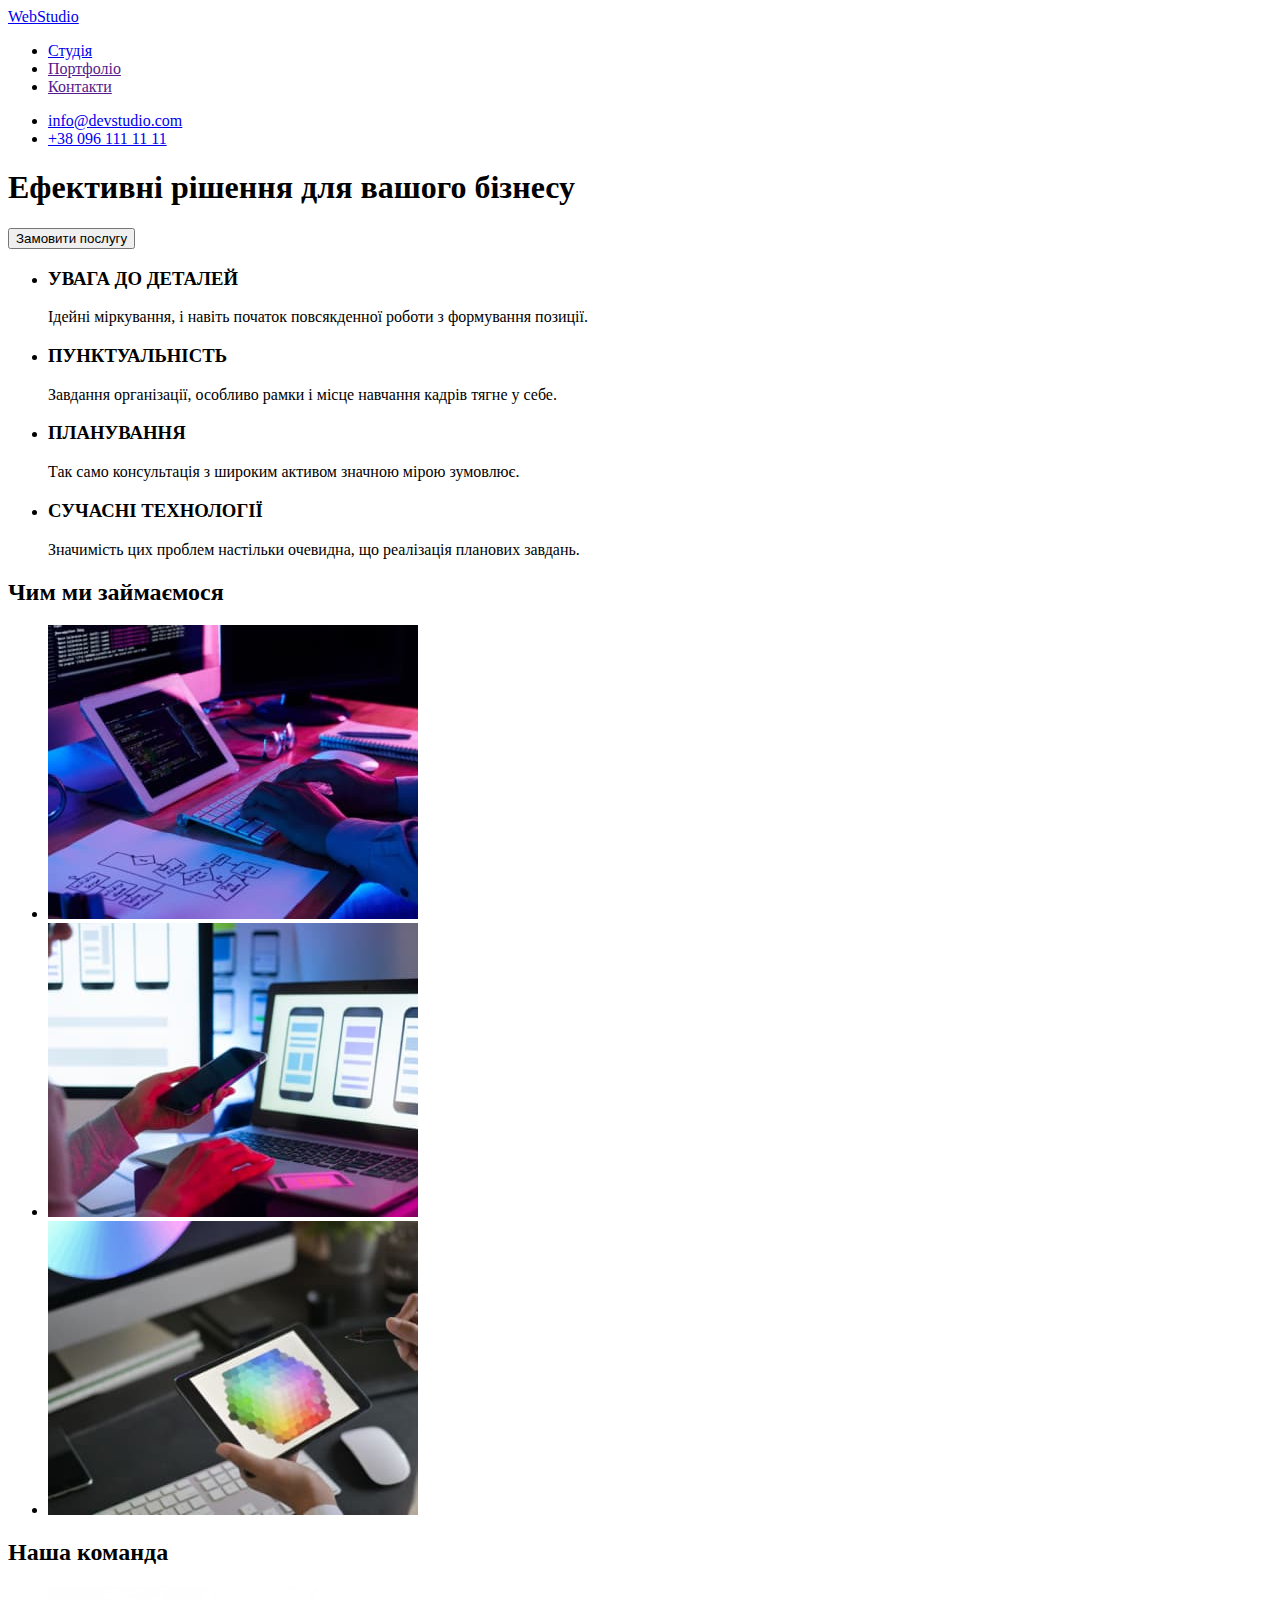
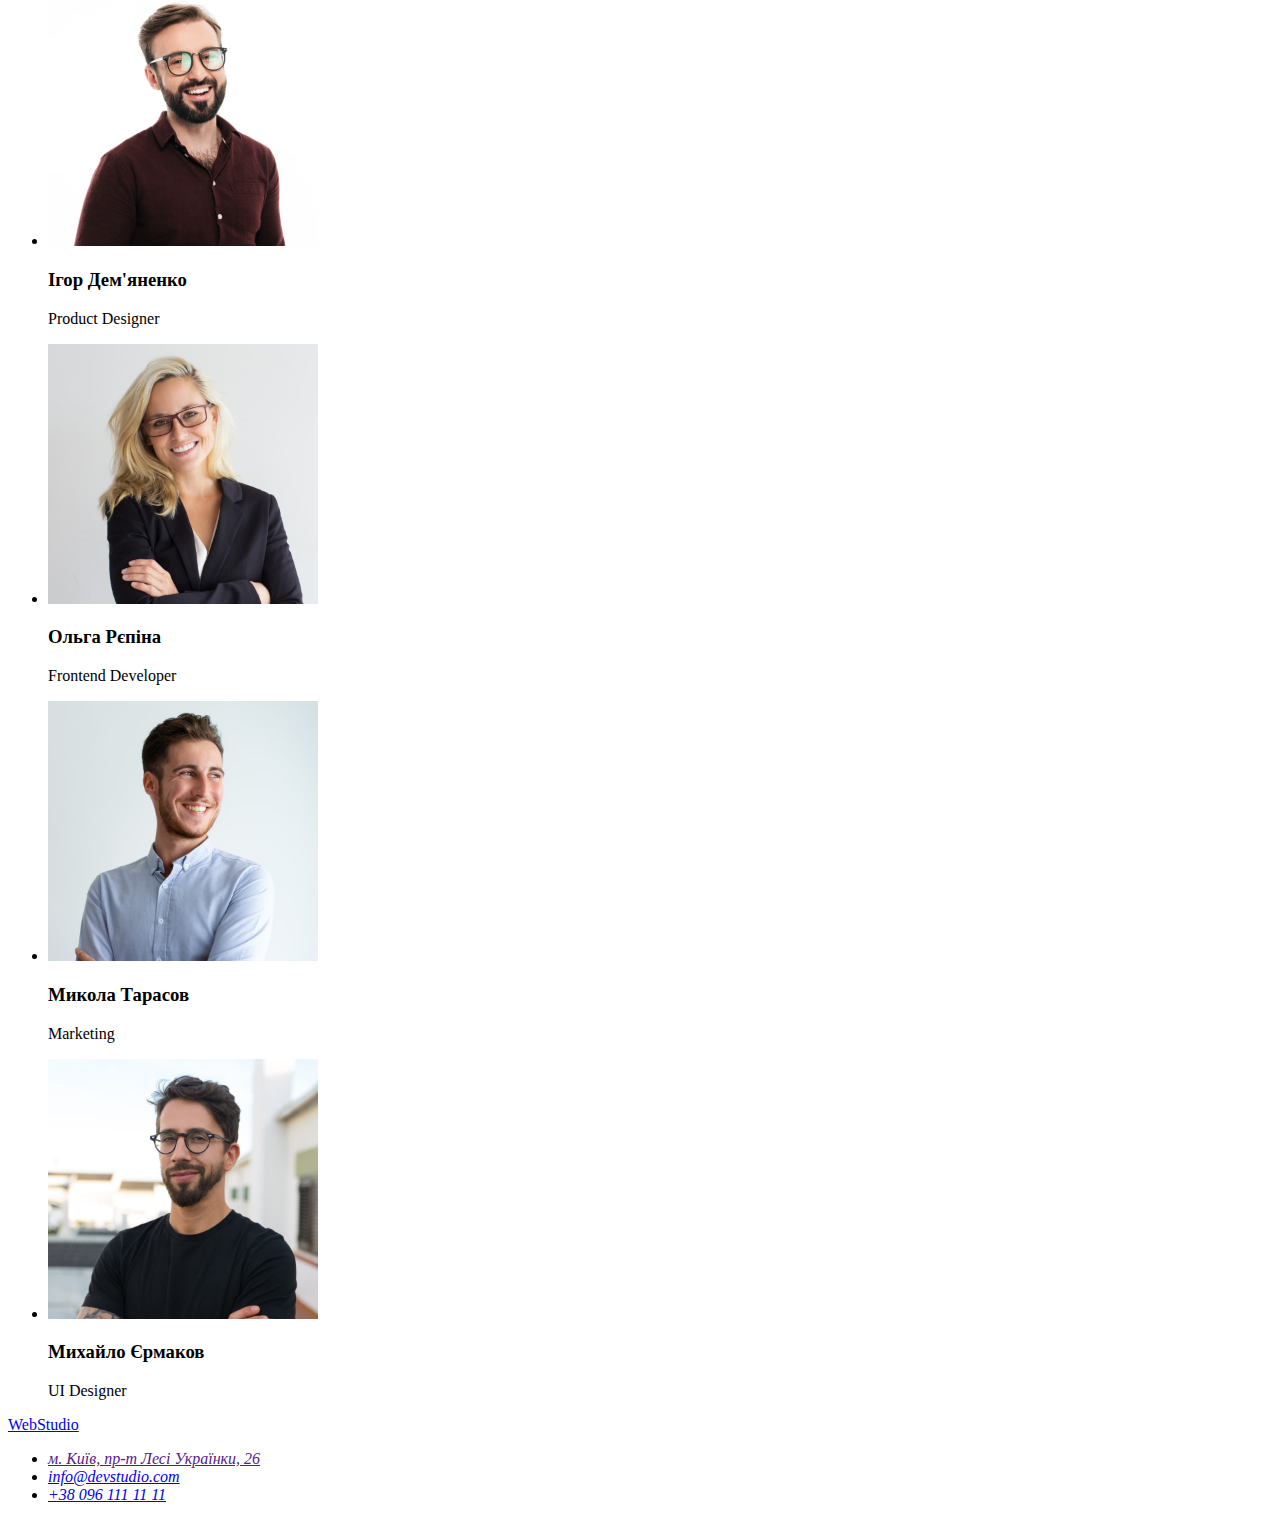
==== index.html @ 413a5d70 "Initial commit" ====
<!DOCTYPE html>
<html lang="uk">
<head>
    <meta charset="UTF-8">
    <meta http-equiv="X-UA-Compatible" content="IE=edge">
    <meta name="viewport" content="width=device-width, initial-scale=1.0">
    <title>WebStudio</title>
    <link rel="stylesheet" href="./css/styles.scc">
</head>

<body>
    <header>
        <nav>
            <a href="./index.html" lang="en">WebStudio</a>
            <ul>
                <li> <a href="./index.html">Студія</a></li>
                <li> <a href="">Портфоліо</a></li>
                <li> <a href="">Контакти</a></li>
            </ul>
        </nav>
        <ul>
            <li><a href="mailto:info@devstudio.com">info@devstudio.com</a></li>
            <li><a href="tel:+380961111111">+38 096 111 11 11</a></li>
        </ul>
            </header>
    <main>
<section>
<h1>Ефективні рішення для вашого бізнесу</h1>
<button type="button">Замовити послугу</button>
</section>
<section>
    <h2 hidden>Наші переваги</h2>
    <ul>
        <li>
            <h3>УВАГА ДО ДЕТАЛЕЙ</h3>
            <p>Ідейні міркування, і навіть початок повсякденної роботи з формування позиції.</p>
        </li>
        <li>
            <h3>ПУНКТУАЛЬНІСТЬ</h3>
            <p>Завдання організації, особливо рамки і місце навчання кадрів тягне у себе.</p>
        </li>
        <li>
            <h3>ПЛАНУВАННЯ</h3>
            <p>Так само консультація з широким активом значною мірою зумовлює.</p>
        </li>
        <li>
            <h3>СУЧАСНІ ТЕХНОЛОГІЇ</h3>
            <p>Значимість цих проблем настільки очевидна, що реалізація планових завдань.</p>
        </li>
    </ul>
</section>
<section>
    <h2>Чим ми займаємося</h2>
    <ul>
        <li>
            <img src="./images/box1.jpg" width="370" height="294" alt="Планування">
        </li>
        <li>
            <img src="./images/box2.jpg" width="370" height="294" alt="Розробка додатків">
        </li>
        <li>
            <img src="./images/box3.jpg" width="370" height="294" alt="Дизайн">
        </li>
    </ul>
</section>
<section>
    <h2>Наша команда</h2>
    <ul>
        <li>
            <img src="./images/img1.jpg" width="270" height="260" alt="Ігор Дем'яненко">
            <h3>Ігор Дем'яненко</h3>
            <p lang="en">Product Designer</p>
        </li>
        <li>
            <img src="./images/img2.jpg" width="270" height="260" alt="Ольга Рєпіна">
            <h3>Ольга Рєпіна</h3>
            <p lang="en">Frontend Developer</p>
        </li>
        <li>
            <img src="./images/img3.jpg" width="270" height="260" alt="Микола Тарасов">
            <h3>Микола Тарасов</h3>
            <p lang="en">Marketing</p>
        </li>
        <li>
            <img src="./images/img4.jpg" width="270" height="260" alt="Михайло Єрмаков">
            <h3>Михайло Єрмаков</h3>
            <p lang="en">UI Designer</p>
        </li>
    </ul>
</section>
    </main> 
    <footer>
    
        <a href="./index.html" lang="en">WebStudio</a>
<address>
    <ul>
        <li>
            <a href="">м. Київ, пр-т Лесі Українки, 26</a>
        </li>
        <li>
            <a href="mailto:info@devstudio.com">info@devstudio.com</a>
        </li>
        <li>
           <a href="tel:+380961111111">+38 096 111 11 11</a> 
        </li>
    </ul>
</address>
    </footer>
</body>
</html>
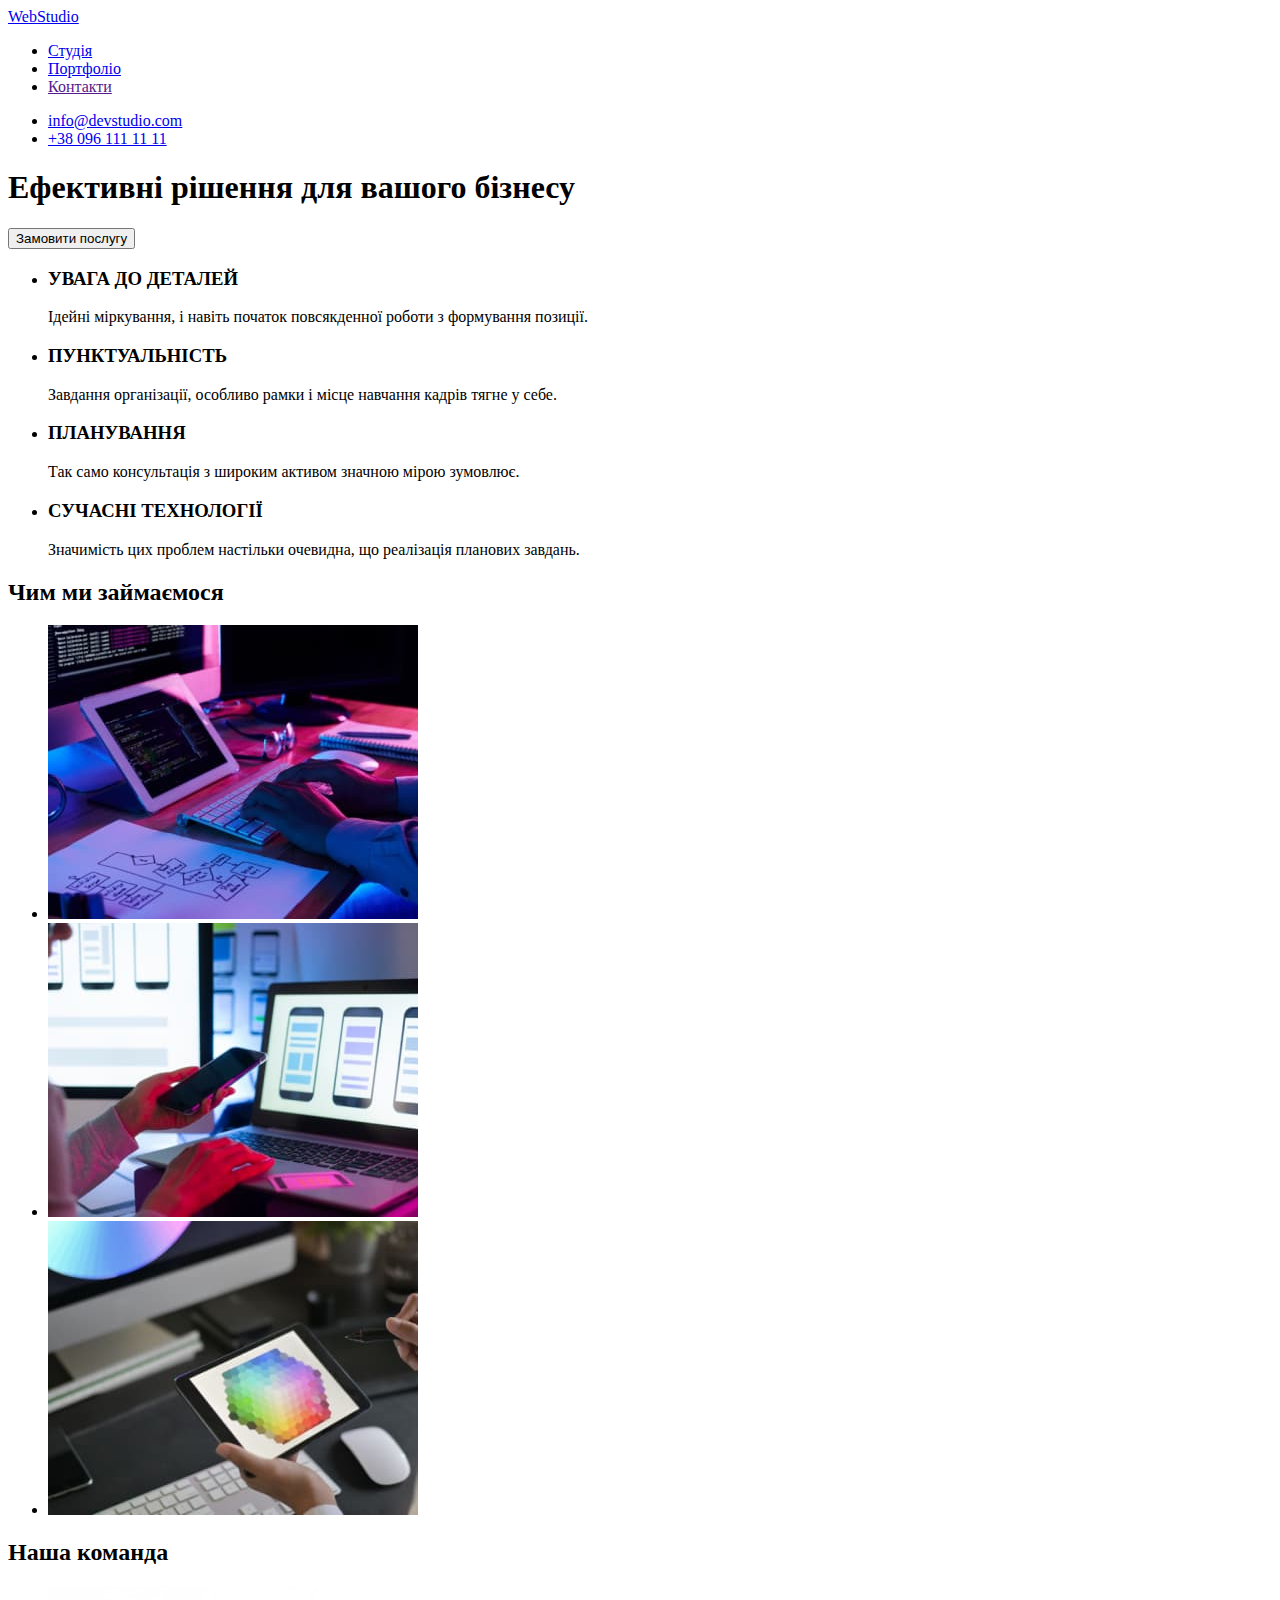
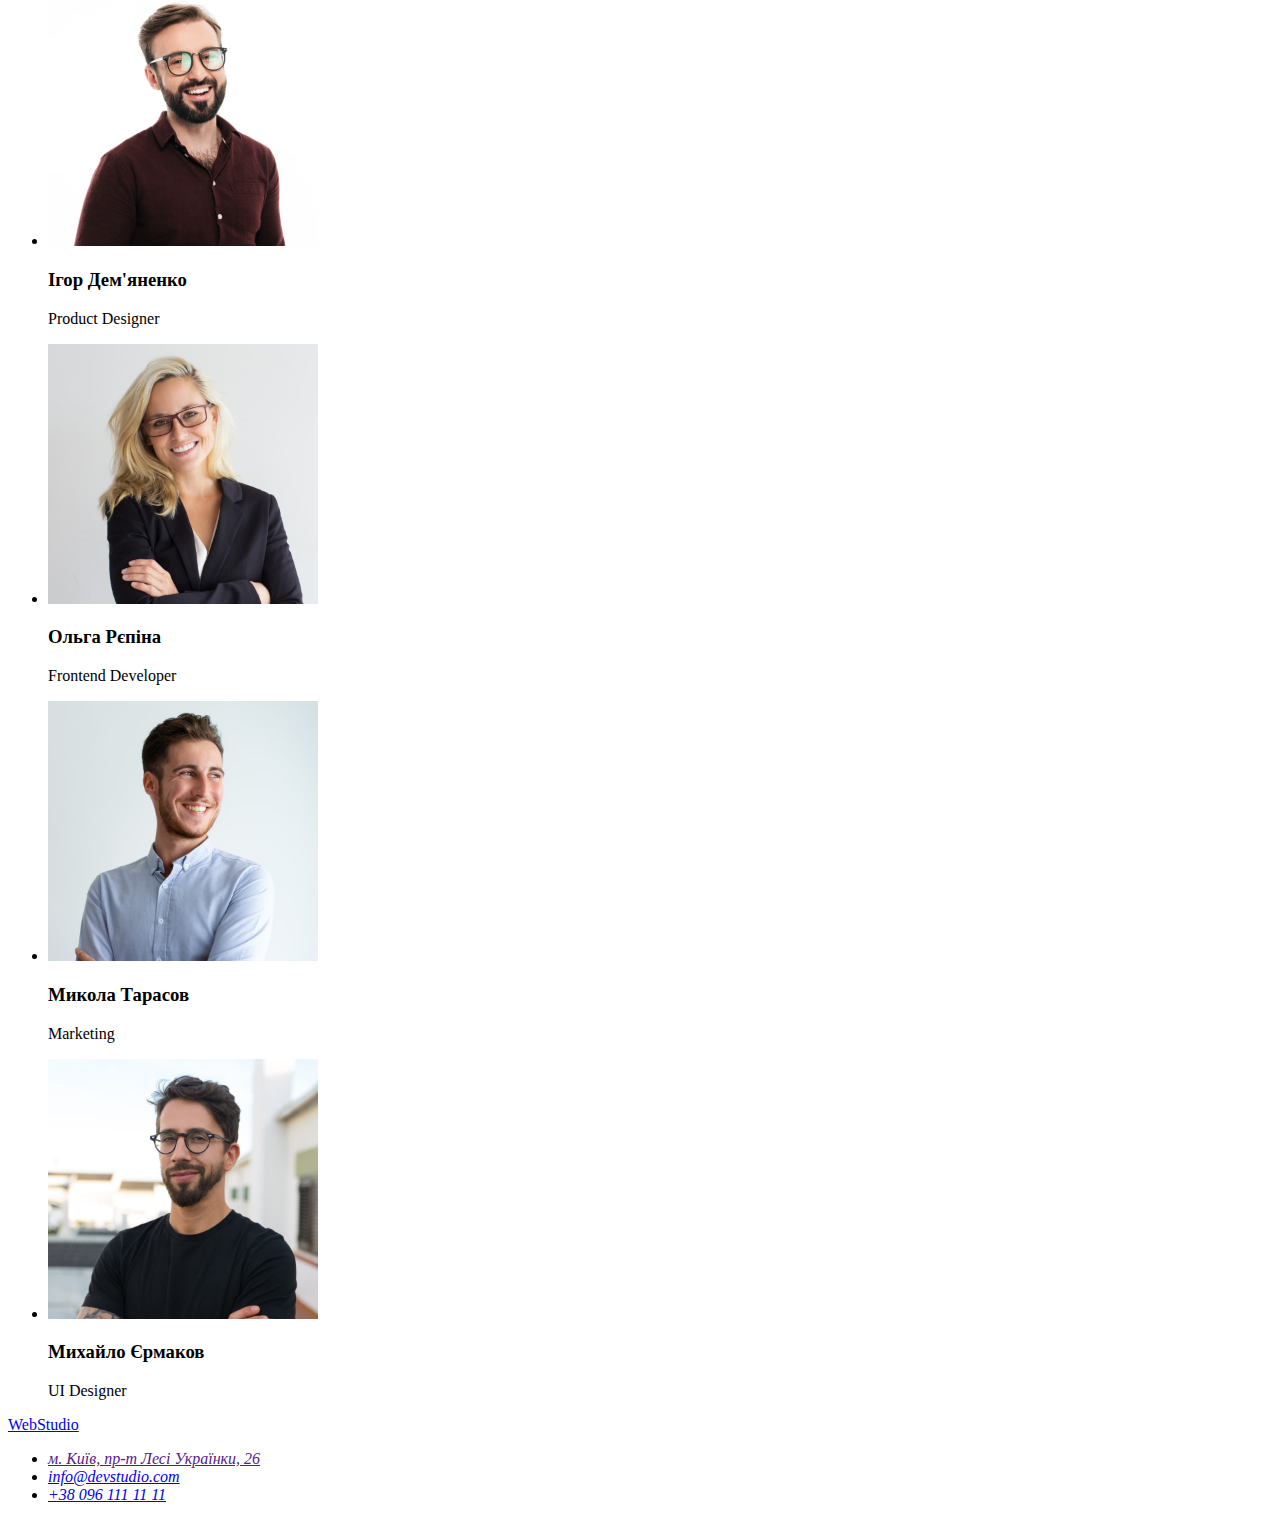
==== commit ae29f54e: "work2" ====
--- a/index.html
+++ b/index.html
@@ -14,7 +14,7 @@
             <a href="./index.html" lang="en">WebStudio</a>
             <ul>
                 <li> <a href="./index.html">Студія</a></li>
-                <li> <a href="">Портфоліо</a></li>
+                <li> <a href="./portfolio.html">Портфоліо</a></li>
                 <li> <a href="">Контакти</a></li>
             </ul>
         </nav>
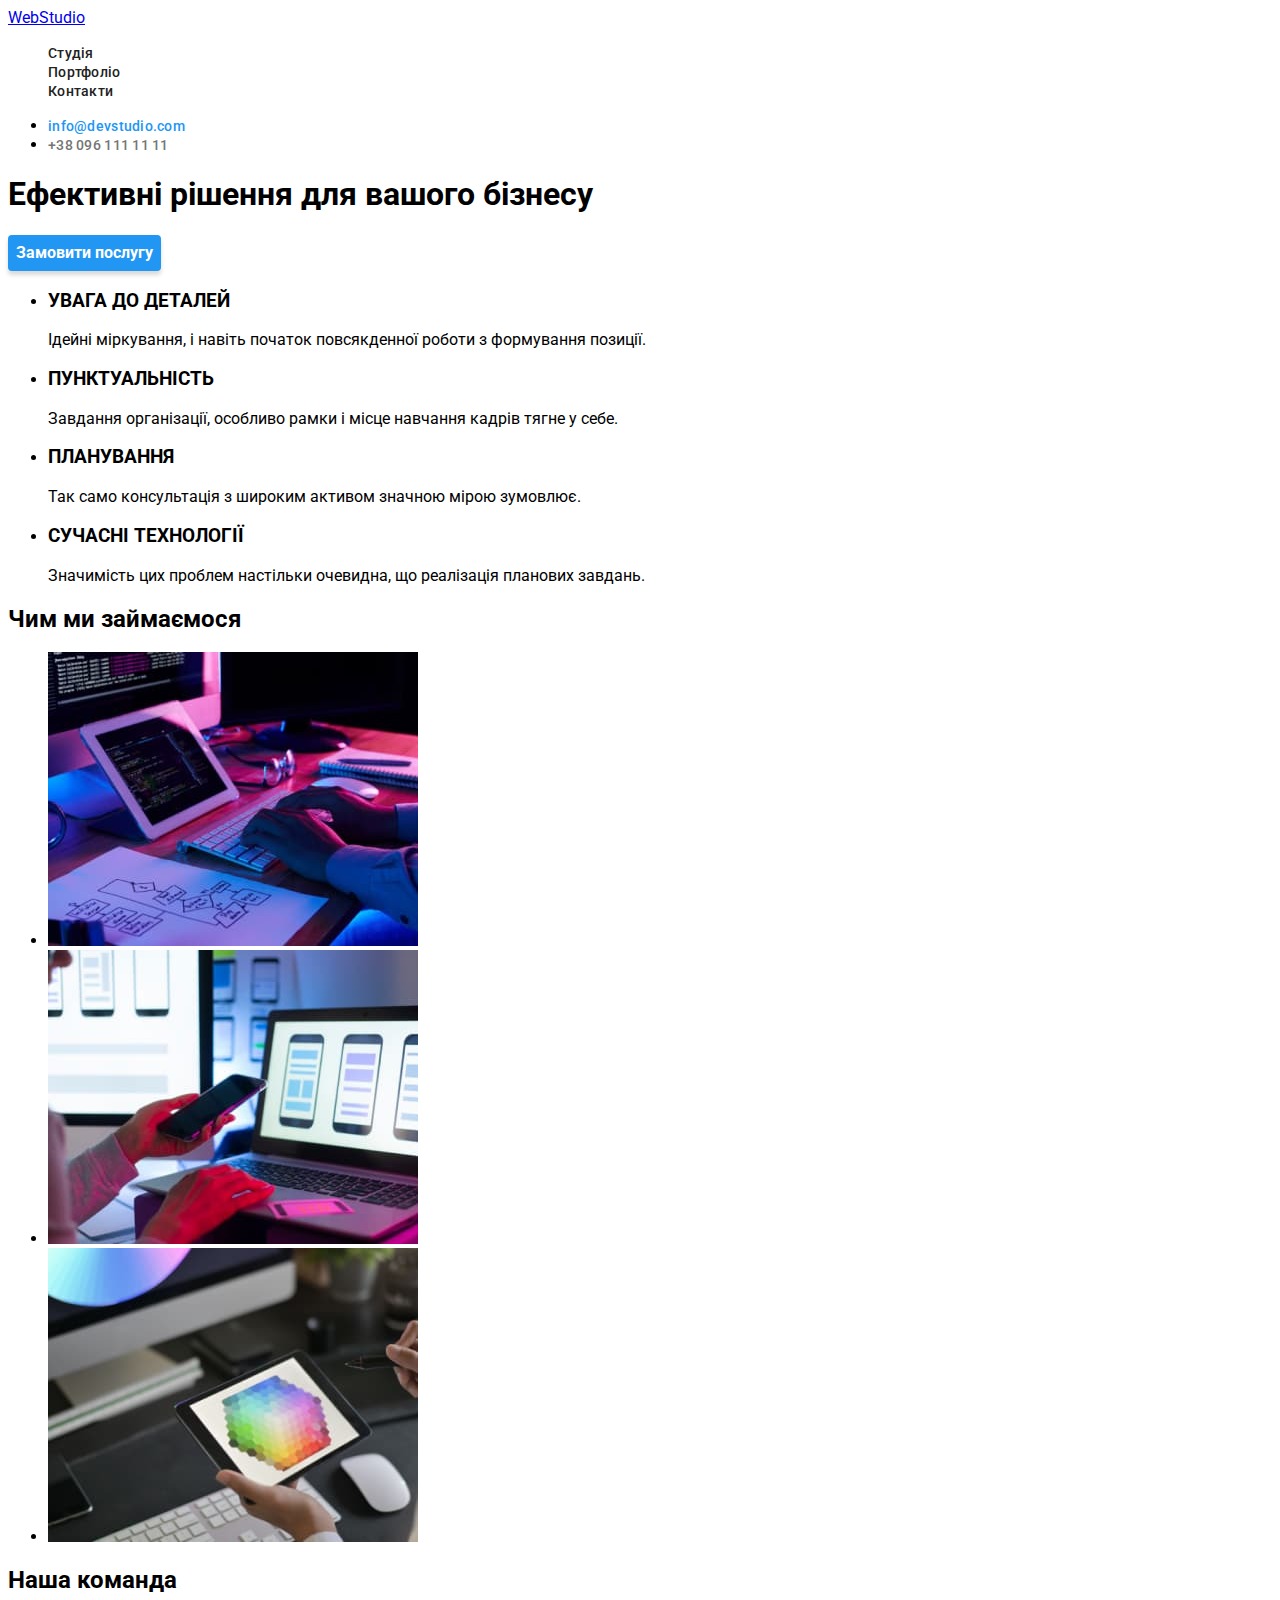
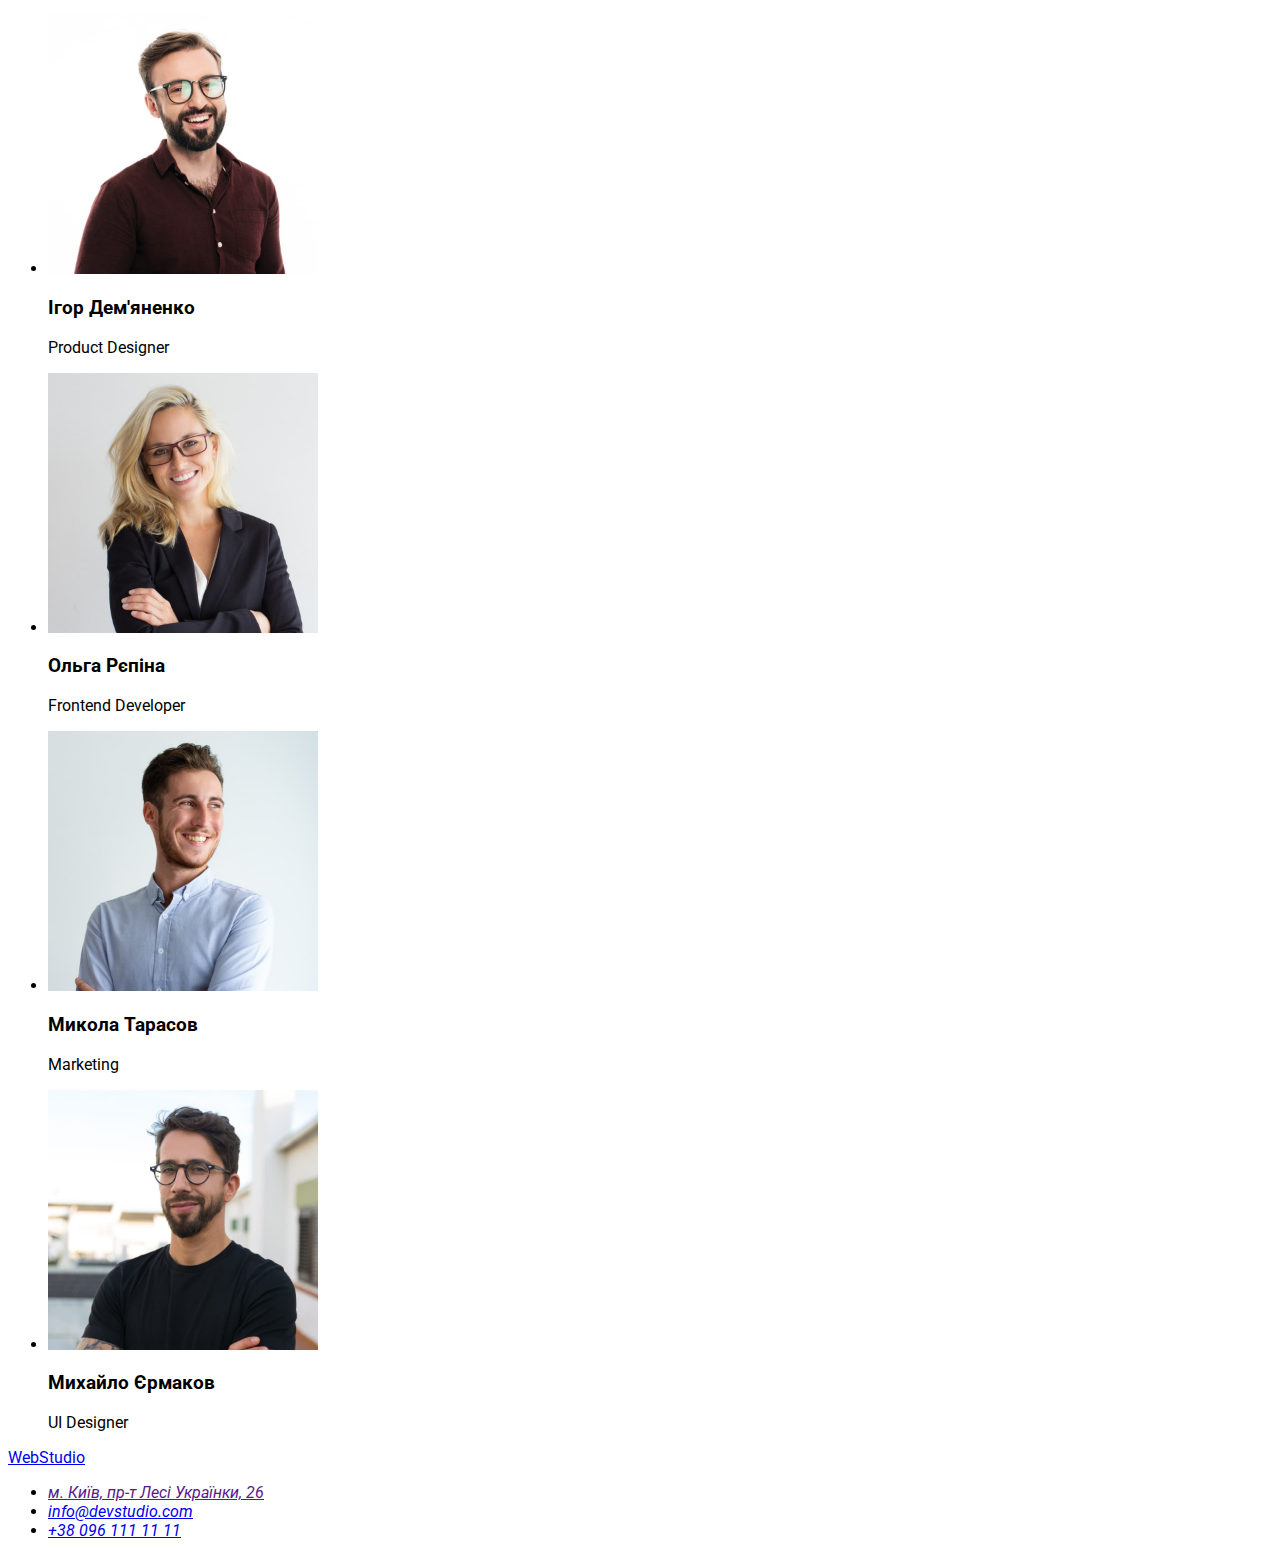
==== commit d041e5bd: "Work 2" ====
--- a/index.html
+++ b/index.html
@@ -5,28 +5,31 @@
     <meta http-equiv="X-UA-Compatible" content="IE=edge">
     <meta name="viewport" content="width=device-width, initial-scale=1.0">
     <title>WebStudio</title>
-    <link rel="stylesheet" href="./css/styles.scc">
+    <link rel="preconnect" href="https://fonts.googleapis.com">
+    <link rel="preconnect" href="https://fonts.gstatic.com" crossorigin>
+    <link href="https://fonts.googleapis.com/css2?family=Montserrat:wght@400;700&family=Raleway:wght@700&family=Roboto:wght@400;500;700&display=swap" rel="stylesheet">
+    <link rel="stylesheet" href="./css/styles.css">
 </head>
 
 <body>
     <header>
         <nav>
             <a href="./index.html" lang="en">WebStudio</a>
-            <ul>
-                <li> <a href="./index.html">Студія</a></li>
-                <li> <a href="./portfolio.html">Портфоліо</a></li>
-                <li> <a href="">Контакти</a></li>
+            <ul class="nav-list list">
+                <li class="nav-item"> <a href="./index.html" class="nav-link link">Студія</a></li>
+                <li class="nav-item"> <a href="./portfolio.html" class="nav-link link">Портфоліо</a></li>
+                <li class="nav-item"> <a href="" class="nav-link link">Контакти</a></li>
             </ul>
         </nav>
         <ul>
-            <li><a href="mailto:info@devstudio.com">info@devstudio.com</a></li>
-            <li><a href="tel:+380961111111">+38 096 111 11 11</a></li>
+            <li><a href="mailto:info@devstudio.com" class="header-mail link">info@devstudio.com</a></li>
+            <li><a href="tel:+380961111111" class="header-phone link">+38 096 111 11 11</a></li>
         </ul>
             </header>
     <main>
 <section>
 <h1>Ефективні рішення для вашого бізнесу</h1>
-<button type="button">Замовити послугу</button>
+<button type="button" class="header-button">Замовити послугу</button>
 </section>
 <section>
     <h2 hidden>Наші переваги</h2>
--- a/css/styles.css
+++ b/css/styles.css
@@ -0,0 +1,65 @@
+body {
+    font-family: "Roboto";
+}
+
+.list {
+    list-style: none;
+}
+
+.link {
+    text-decoration: none;
+}
+
+/* ------------------header--------------------- */
+
+
+
+.nav-list {
+    
+}
+.nav-item {
+
+}
+.nav-link {
+    font-weight: 500;
+    font-size: 14px;
+    line-height: calc(16 / 14);
+    letter-spacing: 0.02em;
+    color: #212121;
+}
+
+.nav-link:hover, .nav-link:focus {
+    color: #2196F3;
+    cursor: pointer;
+}
+
+.header-phone {
+    font-weight: 500;
+    font-size: 14px;
+    line-height: calc(16 / 14);
+    letter-spacing: 0.02em;
+    color: #757575;
+}
+
+.header-button {
+    font-family: 'Roboto';
+    font-weight: 700;
+    font-size: 16px;
+    line-height: calc(30 / 16);
+    color: #FFFFFF;
+    background: #2196F3;
+    box-shadow: 0px 4px 4px rgba(0, 0, 0, 0.15);
+    border-radius: 4px;
+    border-color: transparent;
+    cursor: pointer;
+}
+
+.header-mail {
+    font-family: 'Roboto';
+    font-style: normal;
+    font-weight: 500;
+    font-size: 14px;
+    line-height: 16px;
+    letter-spacing: 0.02em;
+    color: #2196F3;
+}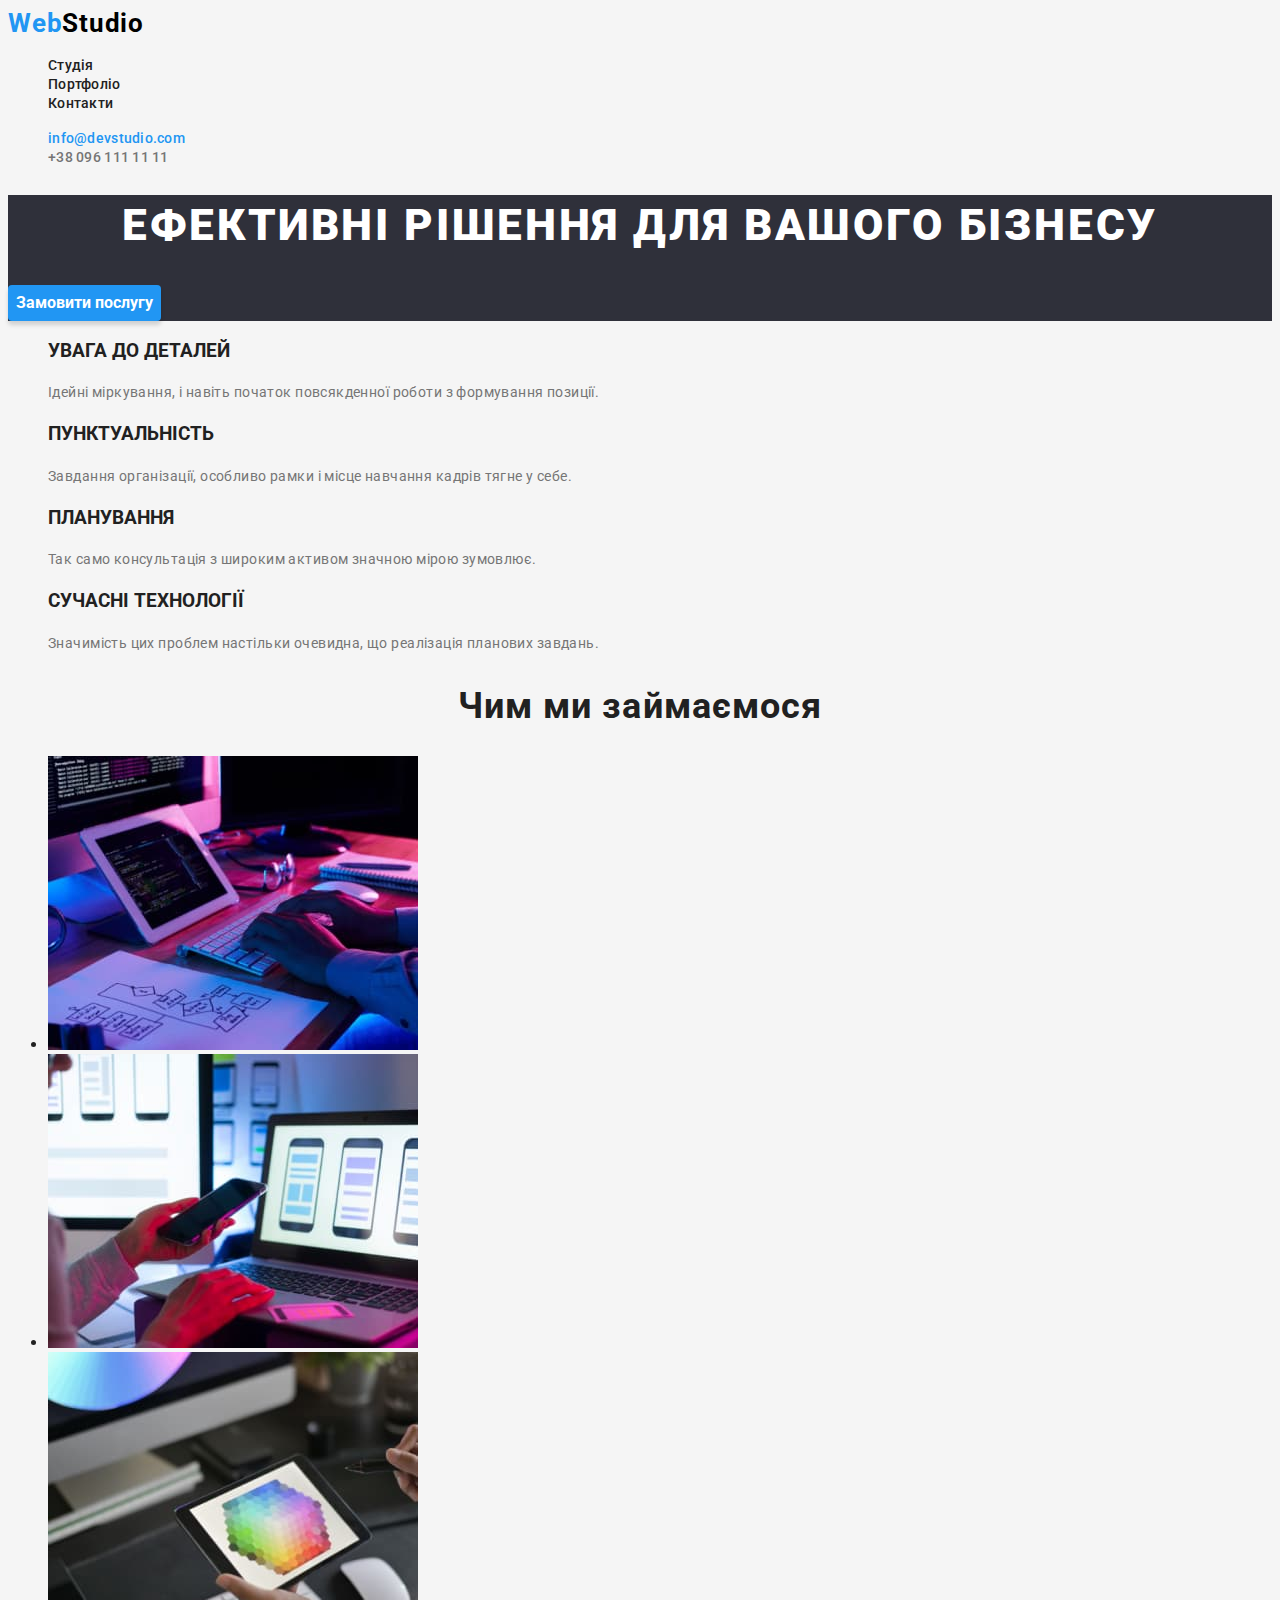
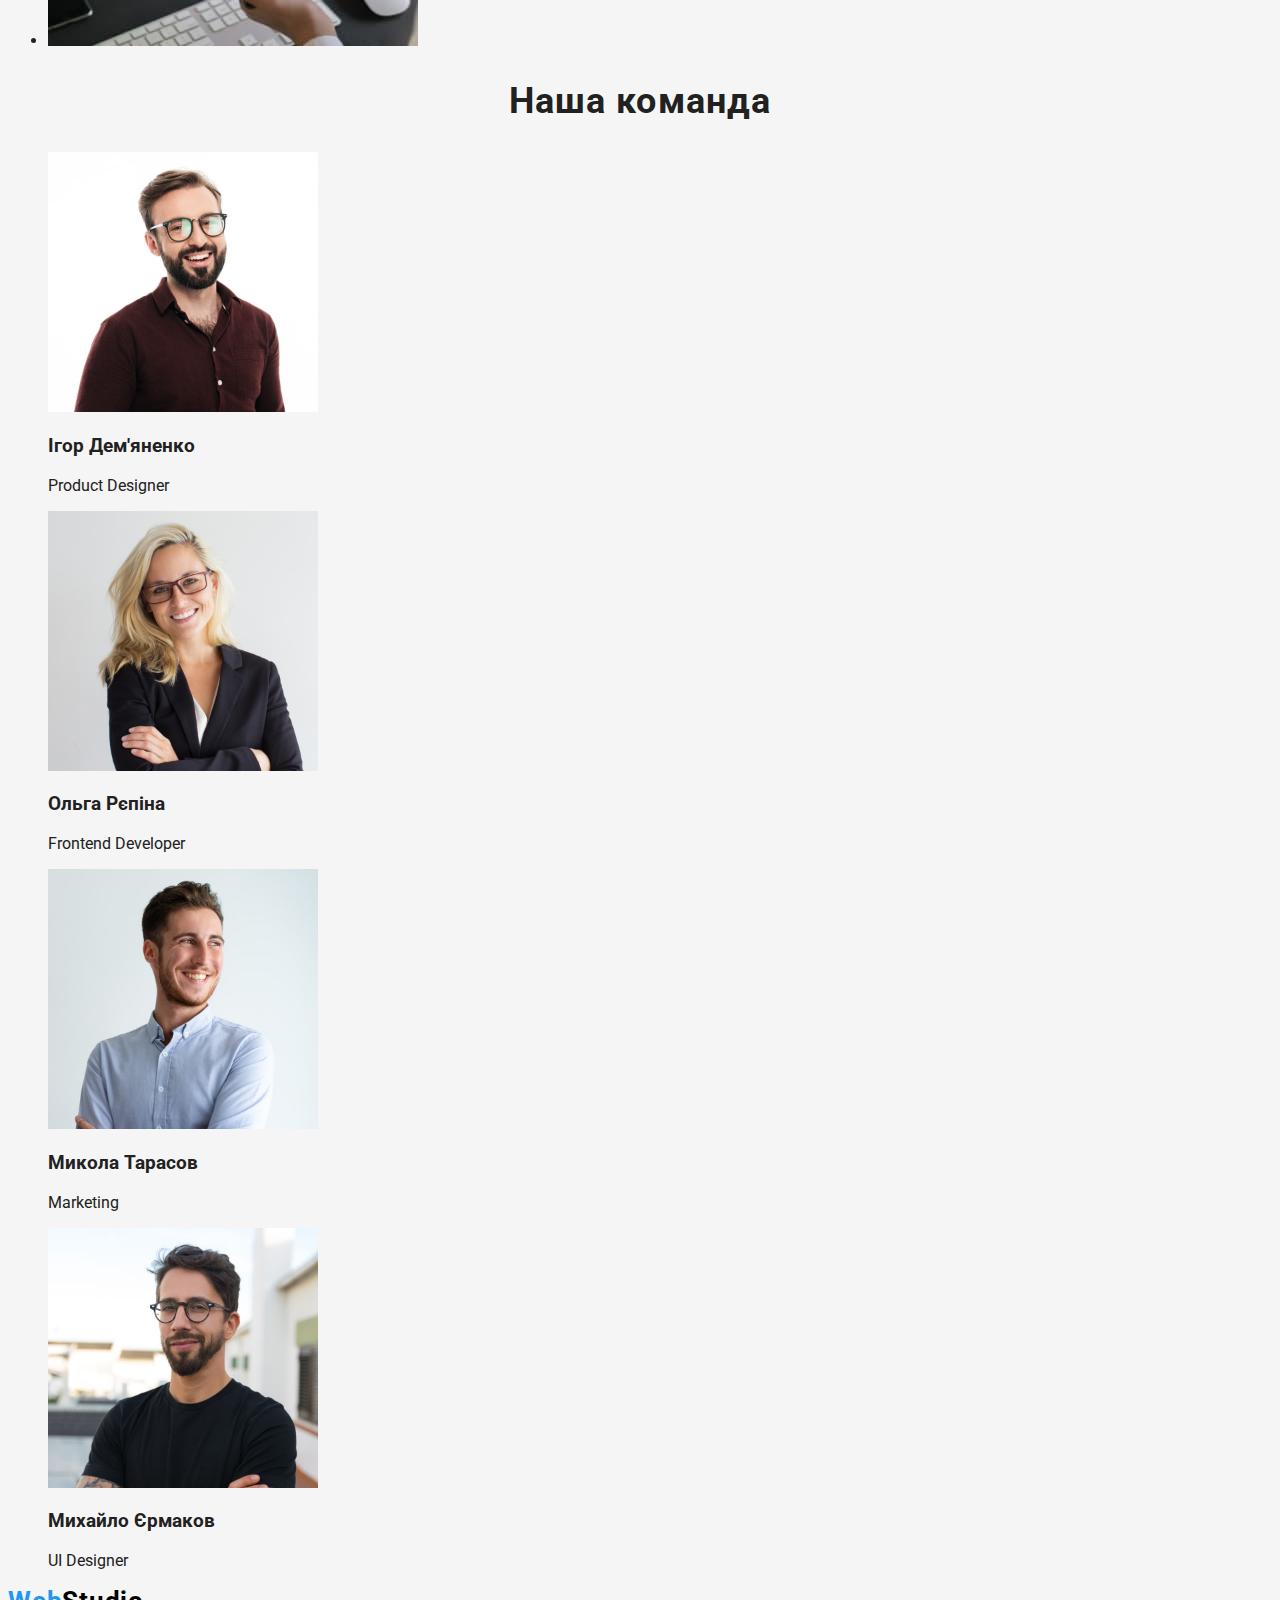
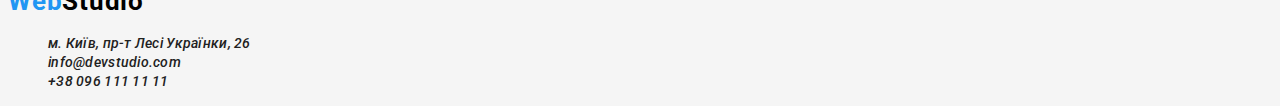
==== commit 712cac4b: "try1" ====
--- a/index.html
+++ b/index.html
@@ -7,53 +7,56 @@
     <title>WebStudio</title>
     <link rel="preconnect" href="https://fonts.googleapis.com">
     <link rel="preconnect" href="https://fonts.gstatic.com" crossorigin>
-    <link href="https://fonts.googleapis.com/css2?family=Montserrat:wght@400;700&family=Raleway:wght@700&family=Roboto:wght@400;500;700&display=swap" rel="stylesheet">
+    <link href="https://fonts.googleapis.com/css2?family=Montserrat:wght@400;700&family=Raleway:wght@700&family=Roboto:wght@400;500;700;900&display=swap" rel="stylesheet">
+    
     <link rel="stylesheet" href="./css/styles.css">
 </head>
 
 <body>
     <header>
-        <nav>
-            <a href="./index.html" lang="en">WebStudio</a>
-            <ul class="nav-list list">
-                <li class="nav-item"> <a href="./index.html" class="nav-link link">Студія</a></li>
-                <li class="nav-item"> <a href="./portfolio.html" class="nav-link link">Портфоліо</a></li>
-                <li class="nav-item"> <a href="" class="nav-link link">Контакти</a></li>
-            </ul>
-        </nav>
-        <ul>
+        <div>
+            <nav>
+                <a href="./index.html" lang="en" class="logo link"> <span class="accent">Web</span>Studio</a>
+                <ul class="nav-list list">
+                    <li class="nav-item"> <a href="./index.html" class="nav-link link">Студія</a></li>
+                    <li class="nav-item"> <a href="./portfolio.html" class="nav-link link">Портфоліо</a></li>
+                    <li class="nav-item"> <a href="" class="nav-link link">Контакти</a></li>
+                </ul>
+            </nav>
+        </div>
+        <ul class="list">
             <li><a href="mailto:info@devstudio.com" class="header-mail link">info@devstudio.com</a></li>
             <li><a href="tel:+380961111111" class="header-phone link">+38 096 111 11 11</a></li>
         </ul>
             </header>
     <main>
-<section>
-<h1>Ефективні рішення для вашого бізнесу</h1>
+<section class="hero">
+<h1 class="hero-name">Ефективні рішення для вашого бізнесу</h1>
 <button type="button" class="header-button">Замовити послугу</button>
 </section>
 <section>
     <h2 hidden>Наші переваги</h2>
-    <ul>
+    <ul class="list">
         <li>
-            <h3>УВАГА ДО ДЕТАЛЕЙ</h3>
-            <p>Ідейні міркування, і навіть початок повсякденної роботи з формування позиції.</p>
+            <h3 class="service-title">УВАГА ДО ДЕТАЛЕЙ</h3>
+            <p class="service-description">Ідейні міркування, і навіть початок повсякденної роботи з формування позиції.</p>
         </li>
         <li>
-            <h3>ПУНКТУАЛЬНІСТЬ</h3>
-            <p>Завдання організації, особливо рамки і місце навчання кадрів тягне у себе.</p>
+            <h3 class="service-title">ПУНКТУАЛЬНІСТЬ</h3>
+            <p class="service-description">Завдання організації, особливо рамки і місце навчання кадрів тягне у себе.</p>
         </li>
         <li>
-            <h3>ПЛАНУВАННЯ</h3>
-            <p>Так само консультація з широким активом значною мірою зумовлює.</p>
+            <h3 class="service-title">ПЛАНУВАННЯ</h3>
+            <p class="service-description">Так само консультація з широким активом значною мірою зумовлює.</p>
         </li>
         <li>
-            <h3>СУЧАСНІ ТЕХНОЛОГІЇ</h3>
-            <p>Значимість цих проблем настільки очевидна, що реалізація планових завдань.</p>
+            <h3 class="service-title">СУЧАСНІ ТЕХНОЛОГІЇ</h3>
+            <p class="service-description">Значимість цих проблем настільки очевидна, що реалізація планових завдань.</p>
         </li>
     </ul>
 </section>
 <section>
-    <h2>Чим ми займаємося</h2>
+    <h2 class="h2">Чим ми займаємося</h2>
     <ul>
         <li>
             <img src="./images/box1.jpg" width="370" height="294" alt="Планування">
@@ -67,8 +70,8 @@
     </ul>
 </section>
 <section>
-    <h2>Наша команда</h2>
-    <ul>
+    <h2 class="h2">Наша команда</h2>
+    <ul class="list">
         <li>
             <img src="./images/img1.jpg" width="270" height="260" alt="Ігор Дем'яненко">
             <h3>Ігор Дем'яненко</h3>
@@ -94,17 +97,17 @@
     </main> 
     <footer>
     
-        <a href="./index.html" lang="en">WebStudio</a>
+        <a href="./index.html" lang="en" class="logo link"> <span class="accent">Web</span>Studio</a>
 <address>
-    <ul>
+    <ul class="list">
         <li>
-            <a href="">м. Київ, пр-т Лесі Українки, 26</a>
+            <a href="" class="nav-link link">м. Київ, пр-т Лесі Українки, 26</a>
         </li>
         <li>
-            <a href="mailto:info@devstudio.com">info@devstudio.com</a>
+            <a href="mailto:info@devstudio.com" class="nav-link link">info@devstudio.com</a>
         </li>
         <li>
-           <a href="tel:+380961111111">+38 096 111 11 11</a> 
+           <a href="tel:+380961111111" class="nav-link link">+38 096 111 11 11</a> 
         </li>
     </ul>
 </address>
--- a/css/styles.css
+++ b/css/styles.css
@@ -1,6 +1,18 @@
+:root {
+    --accent-color: #2F303A;
+    --primary-text-color: #212121;
+    --secondary-text-color: #757575;
+    --mail-background-color: #F5F5F5;
+}
+
+
 body {
     font-family: "Roboto";
+    color:var(--primary-text-color);
+    background-color:var(--mail-background-color);
 }
+
+/*------------zero-----------------*/
 
 .list {
     list-style: none;
@@ -26,6 +38,22 @@
     line-height: calc(16 / 14);
     letter-spacing: 0.02em;
     color: #212121;
+}
+
+.logo {
+    font-weight: 700;
+    font-size: 26px;
+    line-height: 31px;
+    letter-spacing: 0.03em;
+    color: #000000;
+}
+
+.accent {
+    font-weight: 700;
+    font-size: 26px;
+    line-height: 31px;
+    letter-spacing: 0.03em;
+    color: #2196F3;
 }
 
 .nav-link:hover, .nav-link:focus {
@@ -62,4 +90,43 @@
     line-height: 16px;
     letter-spacing: 0.02em;
     color: #2196F3;
+}
+
+.hero {
+    background-color: var(--accent-color);
+}
+
+.hero-name {
+    font-weight: 900;
+    font-size: 44px;
+    line-height: 60px;
+    text-align: center;
+    letter-spacing: 0.06em;
+    text-transform: uppercase;
+    color: #FFFFFF;
+}
+
+.servise-title {
+    font-weight: 700;
+    font-size: 14px;
+    line-height: 16px;
+    letter-spacing: 0.03em;
+    text-transform: uppercase;
+    color:var(--primary-text-color);
+}
+
+.service-description {
+    font-weight: 400;
+    font-size: 14px;
+    line-height: 24px;
+    letter-spacing: 0.03em;
+    color:var(--secondary-text-color);
+}
+
+.h2 {
+    font-weight: 700;
+    font-size: 36px;
+    line-height: 42px;
+    text-align: center;
+    letter-spacing: 0.03em;
 }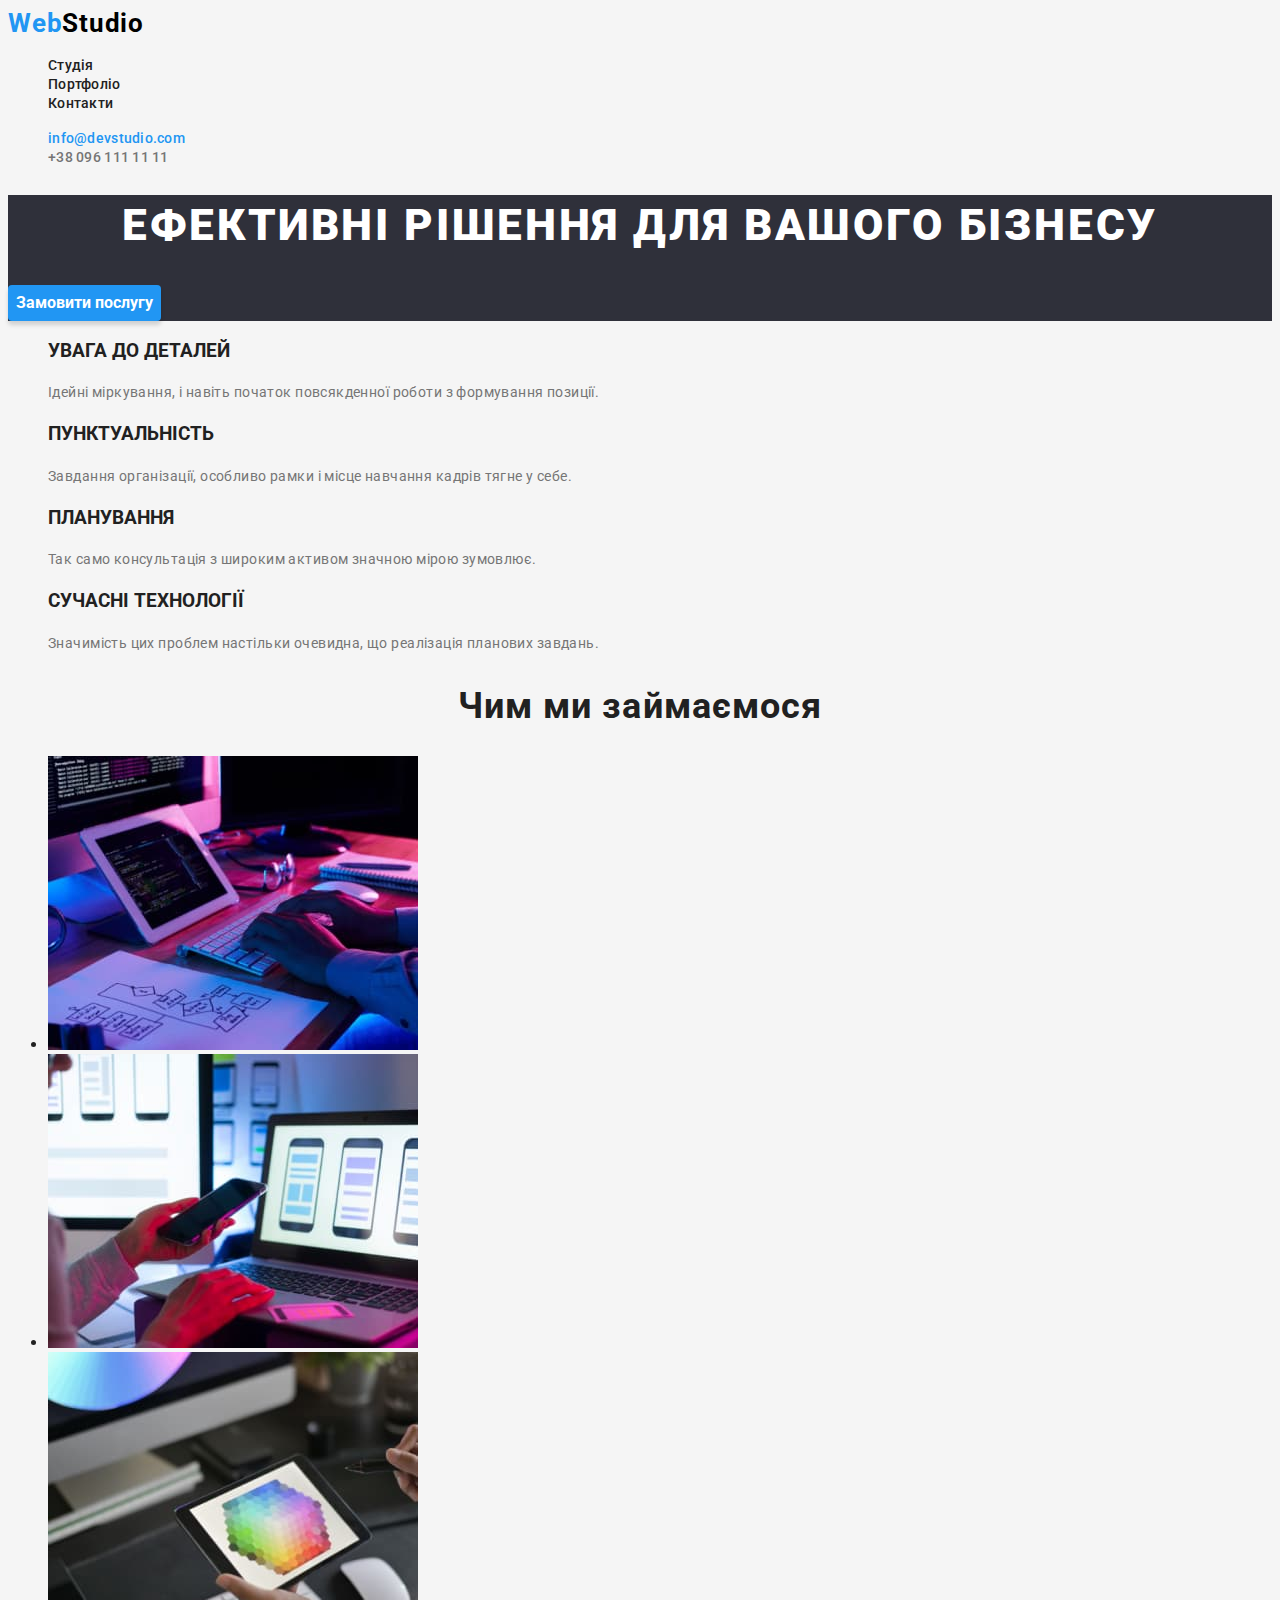
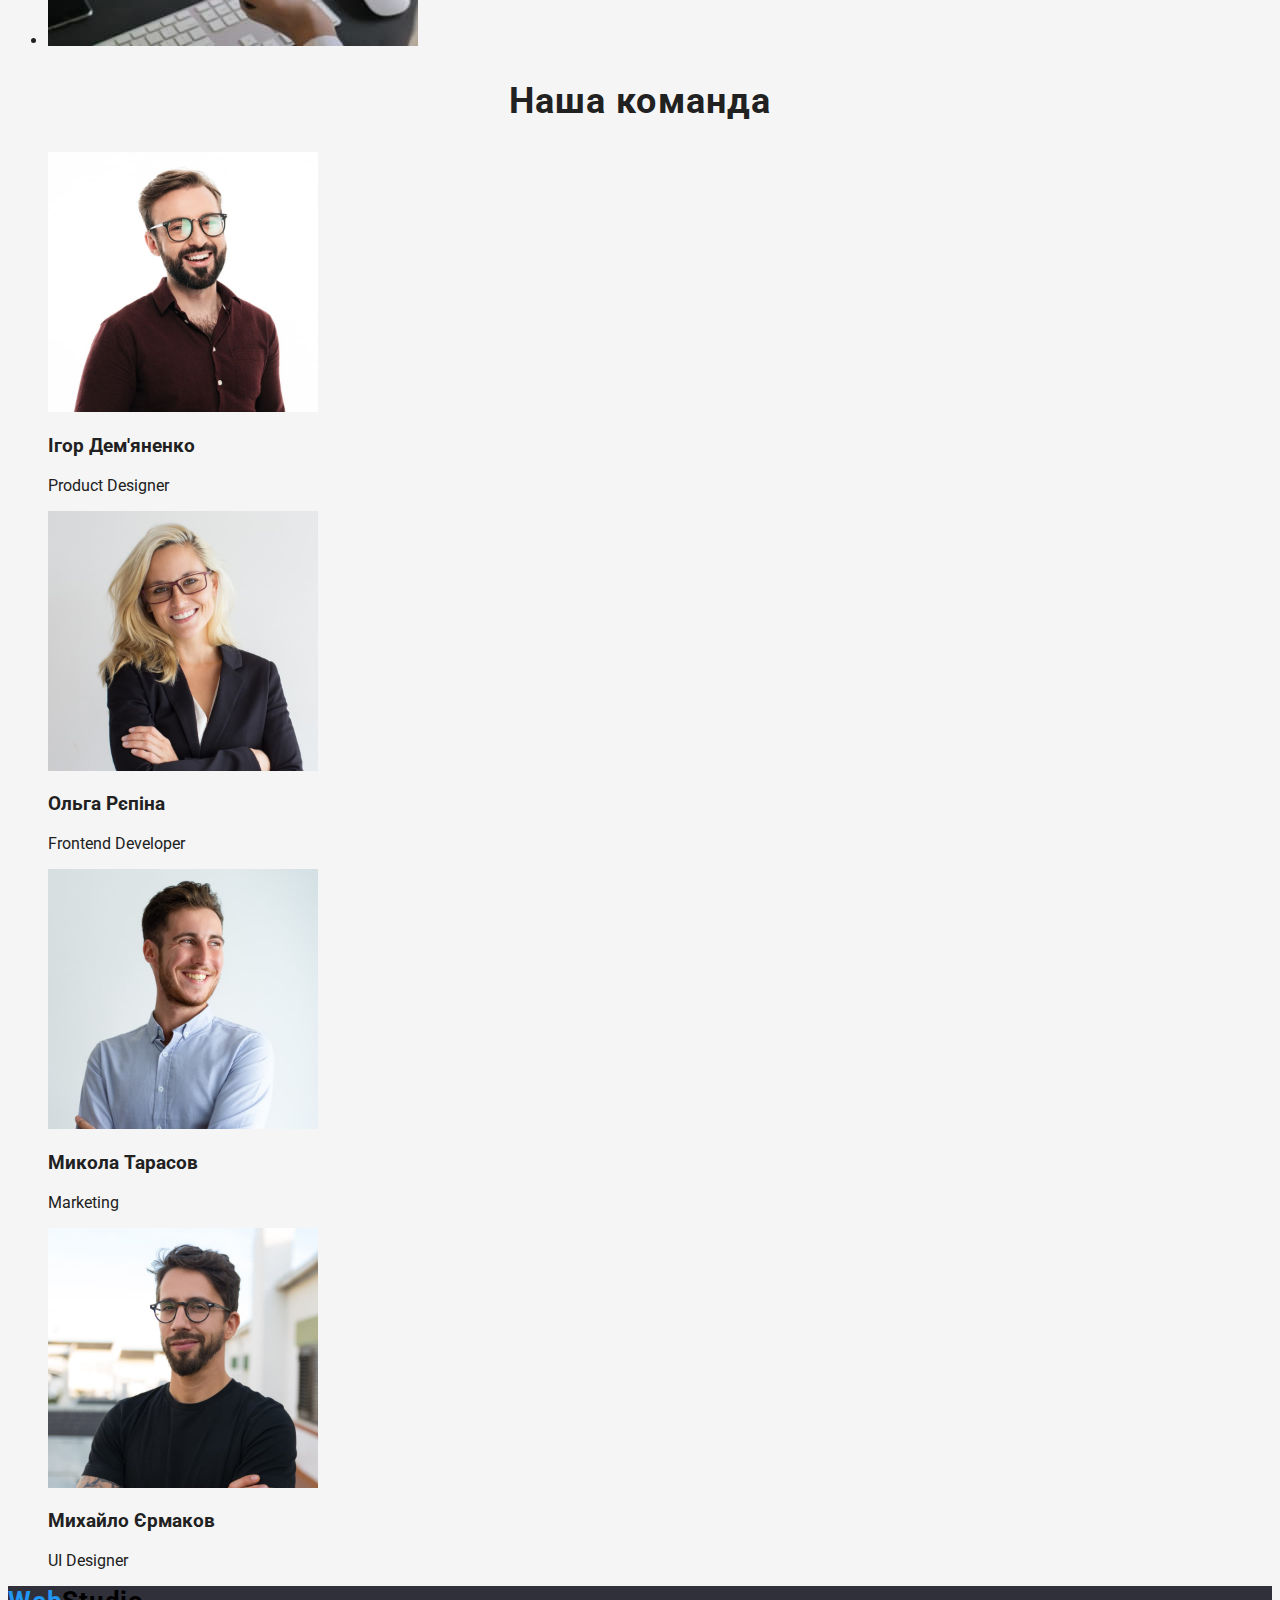
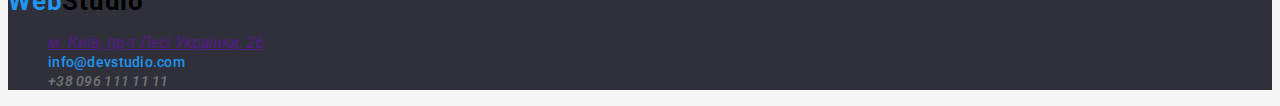
==== commit c83da597: "try2" ====
--- a/index.html
+++ b/index.html
@@ -95,19 +95,19 @@
     </ul>
 </section>
     </main> 
-    <footer>
+    <footer class="footer">
     
         <a href="./index.html" lang="en" class="logo link"> <span class="accent">Web</span>Studio</a>
 <address>
     <ul class="list">
-        <li>
-            <a href="" class="nav-link link">м. Київ, пр-т Лесі Українки, 26</a>
+        <li class="nav-item">
+            <a href="" class="nav-list">м. Київ, пр-т Лесі Українки, 26</a>
         </li>
-        <li>
-            <a href="mailto:info@devstudio.com" class="nav-link link">info@devstudio.com</a>
+        <li class="nav-item">
+            <a href="mailto:info@devstudio.com" class="header-mail link">info@devstudio.com</a>
         </li>
-        <li>
-           <a href="tel:+380961111111" class="nav-link link">+38 096 111 11 11</a> 
+        <li class="nav-item">
+           <a href="tel:+380961111111" class="header-phone link">+38 096 111 11 11</a> 
         </li>
     </ul>
 </address>
--- a/css/styles.css
+++ b/css/styles.css
@@ -129,4 +129,10 @@
     line-height: 42px;
     text-align: center;
     letter-spacing: 0.03em;
+}
+
+/*------------------footer-------------*/
+
+.footer {
+    background-color: var(--accent-color);
 }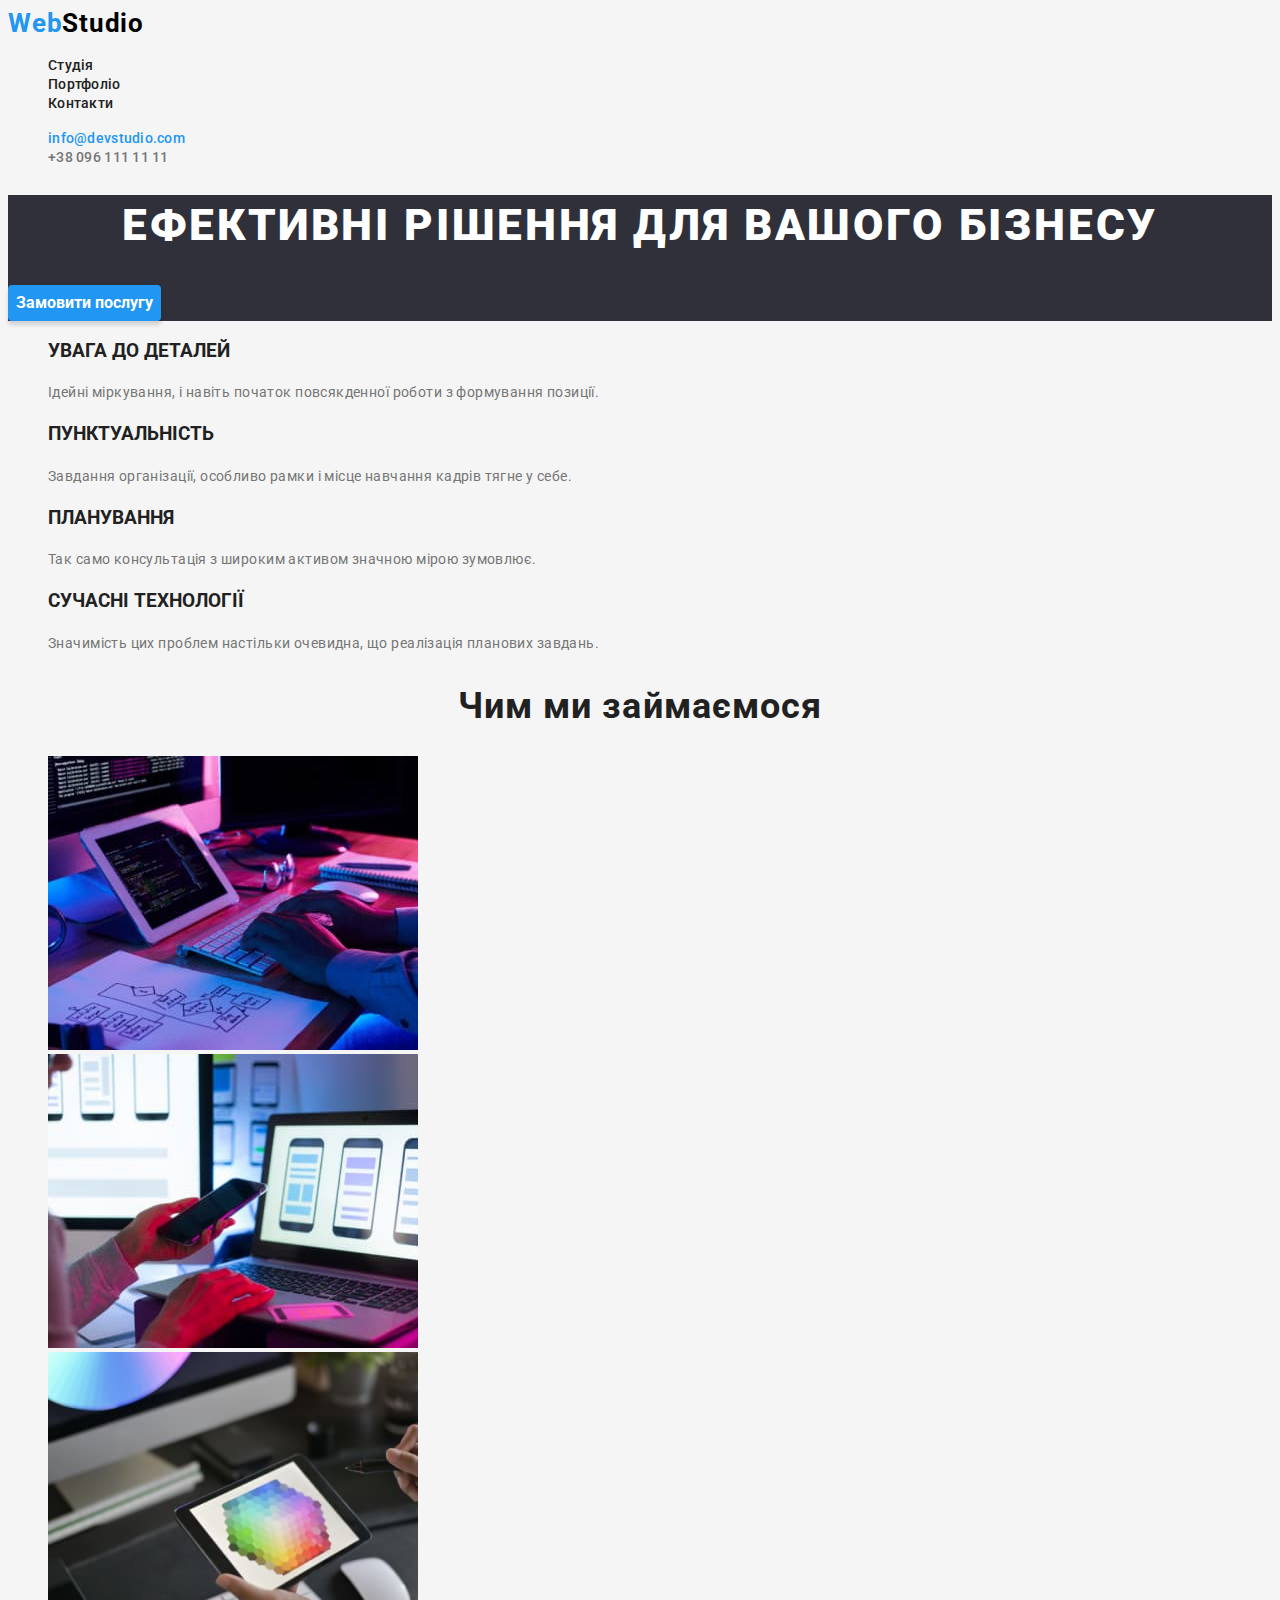
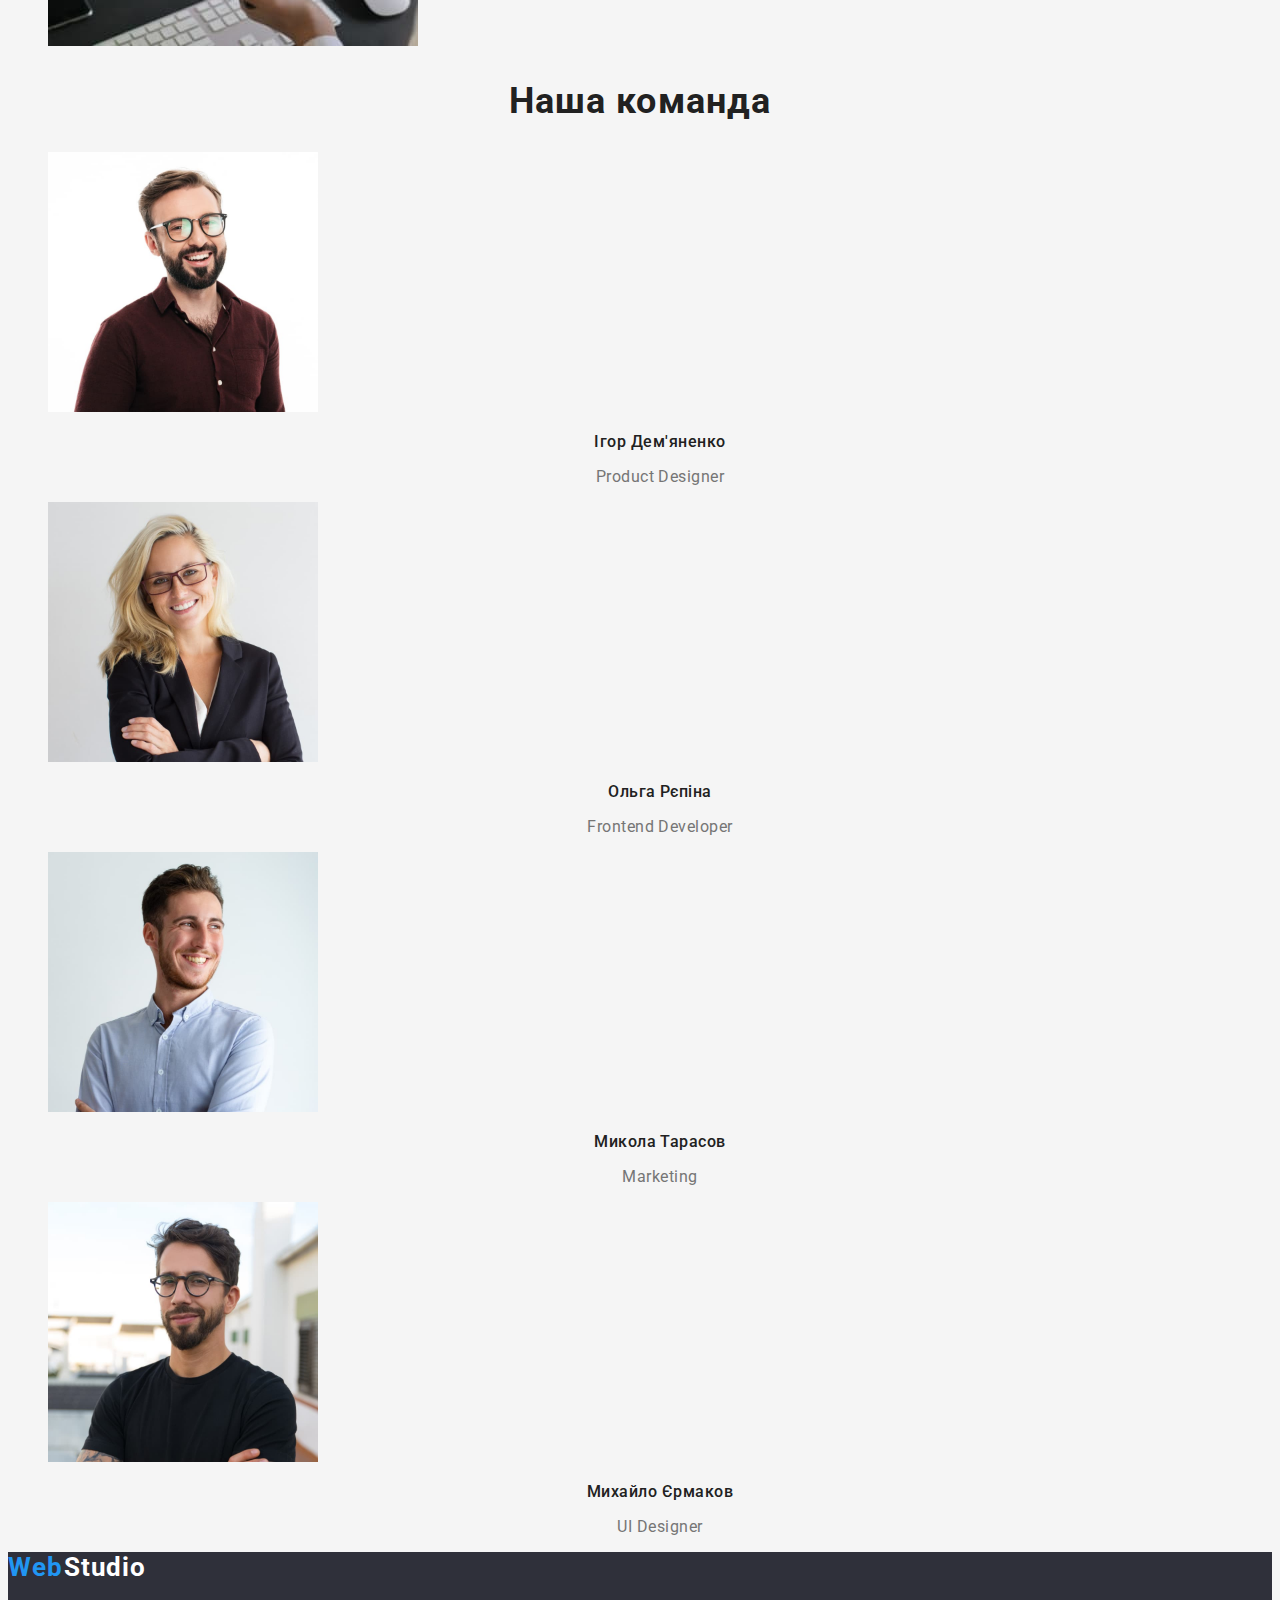
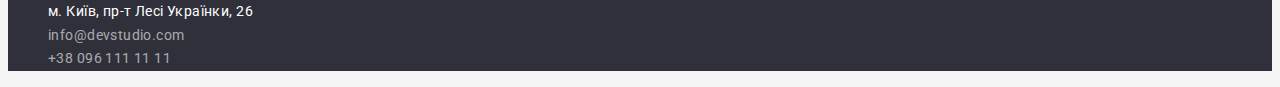
==== commit 332fe5e8: "Work3" ====
--- a/index.html
+++ b/index.html
@@ -57,7 +57,7 @@
 </section>
 <section>
     <h2 class="h2">Чим ми займаємося</h2>
-    <ul>
+    <ul class="list">
         <li>
             <img src="./images/box1.jpg" width="370" height="294" alt="Планування">
         </li>
@@ -74,40 +74,40 @@
     <ul class="list">
         <li>
             <img src="./images/img1.jpg" width="270" height="260" alt="Ігор Дем'яненко">
-            <h3>Ігор Дем'яненко</h3>
-            <p lang="en">Product Designer</p>
+            <h3 class="names">Ігор Дем'яненко</h3>
+            <p lang="en" class="profession">Product Designer</p>
         </li>
         <li>
             <img src="./images/img2.jpg" width="270" height="260" alt="Ольга Рєпіна">
-            <h3>Ольга Рєпіна</h3>
-            <p lang="en">Frontend Developer</p>
+            <h3 class="names">Ольга Рєпіна</h3>
+            <p lang="en" class="profession">Frontend Developer</p>
         </li>
         <li>
             <img src="./images/img3.jpg" width="270" height="260" alt="Микола Тарасов">
-            <h3>Микола Тарасов</h3>
-            <p lang="en">Marketing</p>
+            <h3 class="names">Микола Тарасов</h3>
+            <p lang="en" class="profession">Marketing</p>
         </li>
         <li>
             <img src="./images/img4.jpg" width="270" height="260" alt="Михайло Єрмаков">
-            <h3>Михайло Єрмаков</h3>
-            <p lang="en">UI Designer</p>
+            <h3 class="names">Михайло Єрмаков</h3>
+            <p lang="en" class="profession">UI Designer</p>
         </li>
     </ul>
 </section>
     </main> 
     <footer class="footer">
     
-        <a href="./index.html" lang="en" class="logo link"> <span class="accent">Web</span>Studio</a>
+        <a href="./index.html" lang="en" class="logo link"> <span class="accent">Web</span> <span class="white-logo">Studio</span> </a>
 <address>
     <ul class="list">
         <li class="nav-item">
-            <a href="" class="nav-list">м. Київ, пр-т Лесі Українки, 26</a>
+            <a href="" class="address link">м. Київ, пр-т Лесі Українки, 26</a>
         </li>
         <li class="nav-item">
-            <a href="mailto:info@devstudio.com" class="header-mail link">info@devstudio.com</a>
+            <a href="mailto:info@devstudio.com" class="link footer-mail">info@devstudio.com</a>
         </li>
         <li class="nav-item">
-           <a href="tel:+380961111111" class="header-phone link">+38 096 111 11 11</a> 
+           <a href="tel:+380961111111" class="link footer-phone">+38 096 111 11 11</a> 
         </li>
     </ul>
 </address>
--- a/css/styles.css
+++ b/css/styles.css
@@ -29,13 +29,14 @@
 .nav-list {
     
 }
-.nav-item {
-
+li.nav-item {
+    font-style: normal;
+    text-decoration: none;
 }
 .nav-link {
     font-weight: 500;
     font-size: 14px;
-    line-height: calc(16 / 14);
+    line-height: calc(16/14);
     letter-spacing: 0.02em;
     color: #212121;
 }
@@ -46,6 +47,15 @@
     line-height: 31px;
     letter-spacing: 0.03em;
     color: #000000;
+}
+
+.white-logo {
+    margin-left: -5px;
+    font-weight: 700;
+    font-size: 26px;
+    line-height: 31px;
+    letter-spacing: 0.03em;
+    color: #FFFFFF;
 }
 
 .accent {
@@ -64,7 +74,7 @@
 .header-phone {
     font-weight: 500;
     font-size: 14px;
-    line-height: calc(16 / 14);
+    line-height: calc(16/14);
     letter-spacing: 0.02em;
     color: #757575;
 }
@@ -73,7 +83,7 @@
     font-family: 'Roboto';
     font-weight: 700;
     font-size: 16px;
-    line-height: calc(30 / 16);
+    line-height: calc(30/16);
     color: #FFFFFF;
     background: #2196F3;
     box-shadow: 0px 4px 4px rgba(0, 0, 0, 0.15);
@@ -87,7 +97,7 @@
     font-style: normal;
     font-weight: 500;
     font-size: 14px;
-    line-height: 16px;
+    line-height: calc(16/14);
     letter-spacing: 0.02em;
     color: #2196F3;
 }
@@ -99,17 +109,19 @@
 .hero-name {
     font-weight: 900;
     font-size: 44px;
-    line-height: 60px;
+    line-height: calc(60/44);
     text-align: center;
     letter-spacing: 0.06em;
     text-transform: uppercase;
     color: #FFFFFF;
 }
 
+/* -----------------what we do----------------- */
+
 .servise-title {
     font-weight: 700;
     font-size: 14px;
-    line-height: 16px;
+    line-height: calc(16/14);
     letter-spacing: 0.03em;
     text-transform: uppercase;
     color:var(--primary-text-color);
@@ -118,7 +130,7 @@
 .service-description {
     font-weight: 400;
     font-size: 14px;
-    line-height: 24px;
+    line-height: calc(24/14);
     letter-spacing: 0.03em;
     color:var(--secondary-text-color);
 }
@@ -126,13 +138,53 @@
 .h2 {
     font-weight: 700;
     font-size: 36px;
-    line-height: 42px;
+    line-height: calc(42/36);
     text-align: center;
     letter-spacing: 0.03em;
+}
+
+/* --------------------our team------------- */
+
+.names {
+    font-weight: 500;
+    font-size: 16px;
+    line-height: calc(19/16);
+    text-align: center;
+    letter-spacing: 0.03em;
+    color: #212121;
+}
+
+.profession {
+    font-size: 16px;
+    line-height: calc(19/16);
+    text-align: center;
+    letter-spacing: 0.03em;
+    color: #757575;
 }
 
 /*------------------footer-------------*/
 
 .footer {
     background-color: var(--accent-color);
+}
+
+.address {
+    font-size: 14px;
+    line-height: 1.74;
+    letter-spacing: 0.03em;
+    color: #FFFFFF;
+}
+
+.footer-mail {
+    font-size: 14px;
+    line-height: 1.71;
+    letter-spacing: 0.03em;
+    color: rgba(255, 255, 255, 0.6);
+}
+
+.footer-phone {
+    font-size: 14px;
+    line-height: 1.71;
+    letter-spacing: 0.03em;
+    color: rgba(255, 255, 255, 0.6);
 }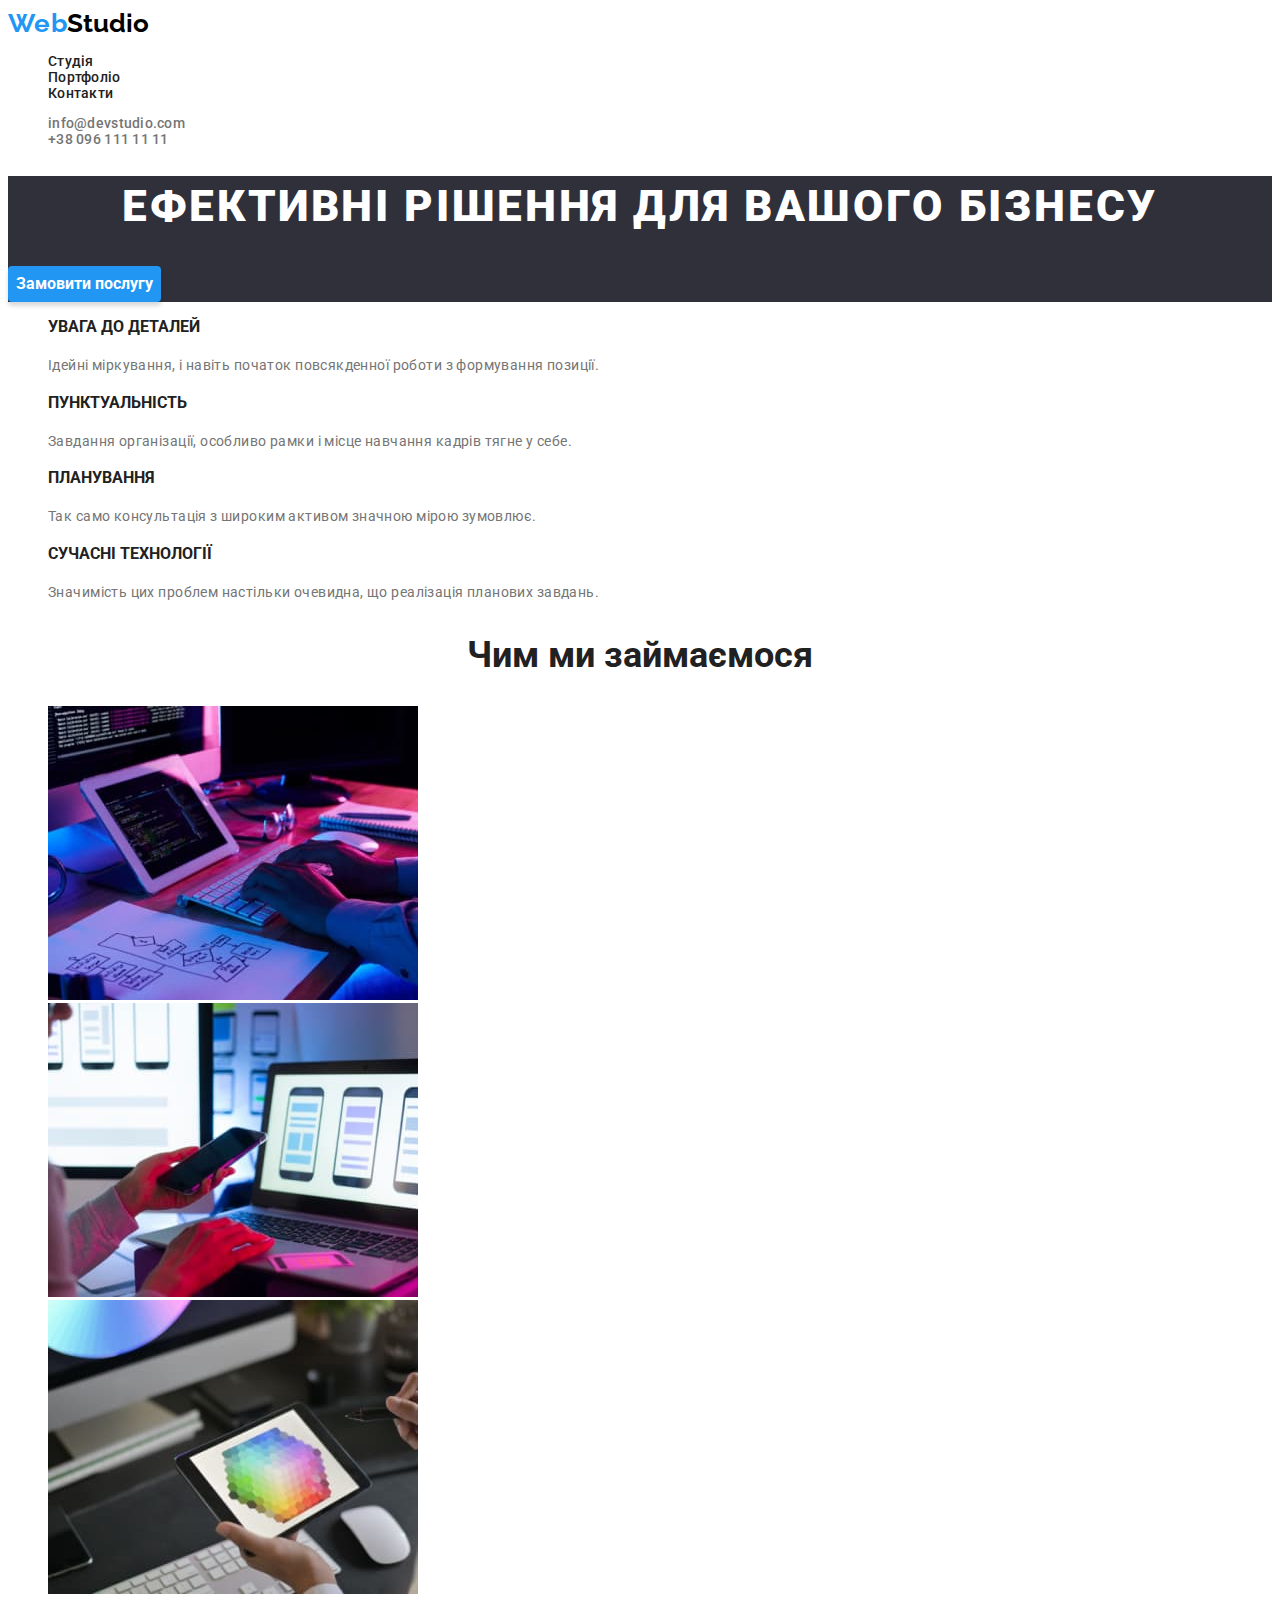
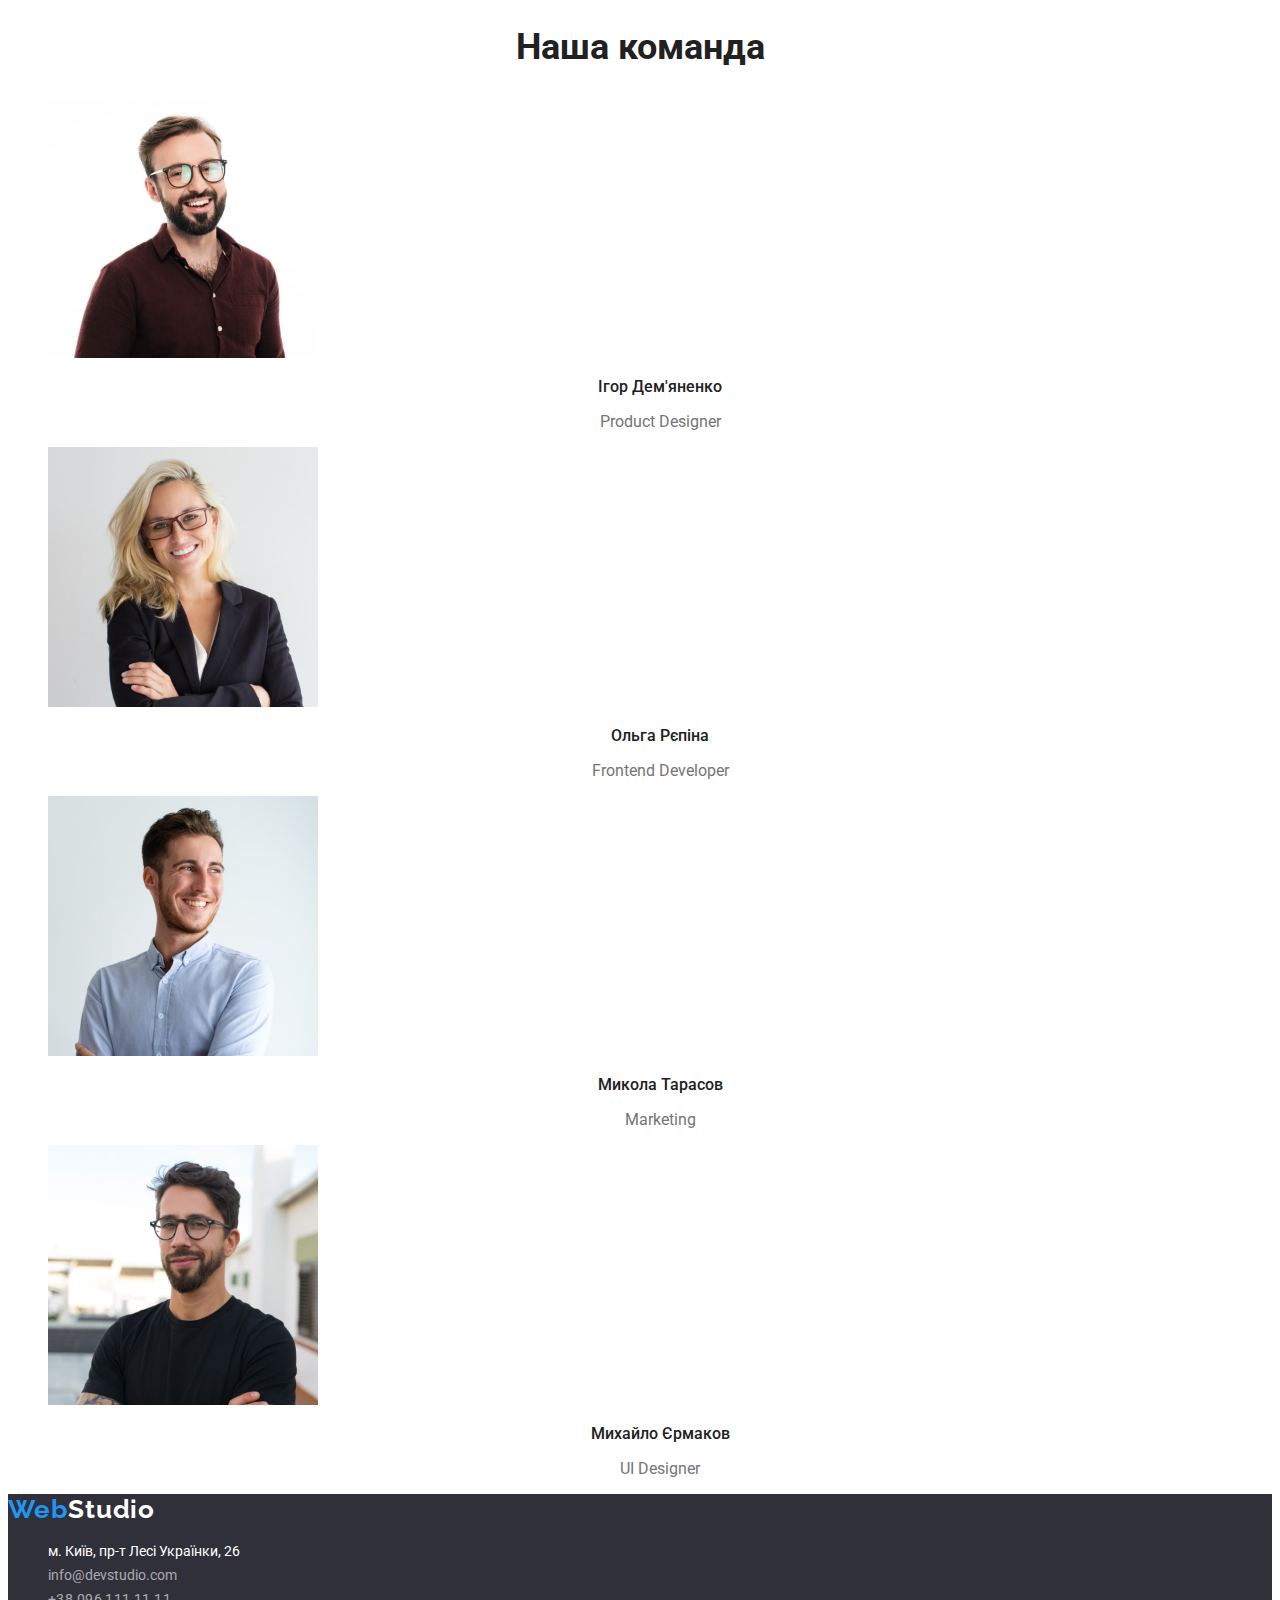
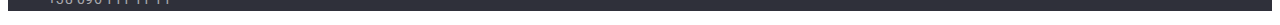
==== commit 1497e4d7: "Saturday" ====
--- a/index.html
+++ b/index.html
@@ -56,7 +56,7 @@
     </ul>
 </section>
 <section>
-    <h2 class="h2">Чим ми займаємося</h2>
+    <h2 class="section-title">Чим ми займаємося</h2>
     <ul class="list">
         <li>
             <img src="./images/box1.jpg" width="370" height="294" alt="Планування">
@@ -70,27 +70,27 @@
     </ul>
 </section>
 <section>
-    <h2 class="h2">Наша команда</h2>
+    <h2 class="section-title">Наша команда</h2>
     <ul class="list">
         <li>
             <img src="./images/img1.jpg" width="270" height="260" alt="Ігор Дем'яненко">
-            <h3 class="names">Ігор Дем'яненко</h3>
-            <p lang="en" class="profession">Product Designer</p>
+            <h3 class="team-names">Ігор Дем'яненко</h3>
+            <p lang="en" class="team-position">Product Designer</p>
         </li>
         <li>
             <img src="./images/img2.jpg" width="270" height="260" alt="Ольга Рєпіна">
-            <h3 class="names">Ольга Рєпіна</h3>
-            <p lang="en" class="profession">Frontend Developer</p>
+            <h3 class="team-names">Ольга Рєпіна</h3>
+            <p lang="en" class="team-position">Frontend Developer</p>
         </li>
         <li>
             <img src="./images/img3.jpg" width="270" height="260" alt="Микола Тарасов">
-            <h3 class="names">Микола Тарасов</h3>
-            <p lang="en" class="profession">Marketing</p>
+            <h3 class="team-names">Микола Тарасов</h3>
+            <p lang="en" class="team-position">Marketing</p>
         </li>
         <li>
             <img src="./images/img4.jpg" width="270" height="260" alt="Михайло Єрмаков">
-            <h3 class="names">Михайло Єрмаков</h3>
-            <p lang="en" class="profession">UI Designer</p>
+            <h3 class="team-names">Михайло Єрмаков</h3>
+            <p lang="en" class="team-position">UI Designer</p>
         </li>
     </ul>
 </section>
--- a/css/styles.css
+++ b/css/styles.css
@@ -1,13 +1,16 @@
 :root {
-    --accent-color: #2F303A;
+    --accent-color: #2196F3;;
     --primary-text-color: #212121;
     --secondary-text-color: #757575;
-    --mail-background-color: #F5F5F5;
+    --main-background-color: #ffffff;
+    --secondary-background-color: #2F303A;
 }
 
 
 body {
     font-family: "Roboto";
+    font-size: 14px;
+    letter-spacing: 0.03 em;
     color:var(--primary-text-color);
     background-color:var(--mail-background-color);
 }
@@ -16,6 +19,7 @@
 
 .list {
     list-style: none;
+    margin-left: 0px;
 }
 
 .link {
@@ -35,48 +39,54 @@
 }
 .nav-link {
     font-weight: 500;
-    font-size: 14px;
     line-height: calc(16/14);
     letter-spacing: 0.02em;
-    color: #212121;
+    color: var(--primary-text-color);
 }
 
 .logo {
+    font-family: Raleway;
+    font-weight: 700;
+    font-size: 26px;
+    line-height: calc(31/26);
+    color: #000000;
+}
+
+.white-logo {
+    margin-left: -5px;
     font-weight: 700;
     font-size: 26px;
     line-height: 31px;
     letter-spacing: 0.03em;
-    color: #000000;
-}
-
-.white-logo {
-    margin-left: -5px;
+    color: #FFFFFF;
+}
+
+.accent {
     font-weight: 700;
     font-size: 26px;
     line-height: 31px;
     letter-spacing: 0.03em;
-    color: #FFFFFF;
-}
-
-.accent {
-    font-weight: 700;
-    font-size: 26px;
-    line-height: 31px;
-    letter-spacing: 0.03em;
-    color: #2196F3;
+    color: var(--accent-color);
 }
 
 .nav-link:hover, .nav-link:focus {
-    color: #2196F3;
+    color: var(--accent-color);
     cursor: pointer;
 }
 
 .header-phone {
     font-weight: 500;
-    font-size: 14px;
     line-height: calc(16/14);
     letter-spacing: 0.02em;
-    color: #757575;
+    color: var(--secondary-text-color);
+}
+
+.header-mail:hover, .header-mail:focus {
+    color: var(--accent-color);
+}
+
+.header-phone:hover, .header-phone:focus {
+    color: var(--accent-color);
 }
 
 .header-button {
@@ -92,6 +102,27 @@
     cursor: pointer;
 }
 
+.filter-button {
+    font-family: "Roboto";
+    font-weight: 500;
+    font-size: 16px;
+    line-height: calc(26/16);
+    text-align: center;
+    letter-spacing: 0.03em;
+    color: #212121;
+    background: #F5F4FA;
+    border-radius: 4px;
+    border-color: transparent;
+    cursor: pointer;
+}
+
+.filter-button:hover, .filter-button:focus {
+    color:#FFFFFF;
+    background: #2196F3;
+    box-shadow: 0px 3px 1px rgba(0, 0, 0, 0.1), 0px 1px 2px rgba(0, 0, 0, 0.08), 0px 2px 2px rgba(0, 0, 0, 0.12);
+    border-radius: 4px;
+}
+
 .header-mail {
     font-family: 'Roboto';
     font-style: normal;
@@ -99,11 +130,11 @@
     font-size: 14px;
     line-height: calc(16/14);
     letter-spacing: 0.02em;
-    color: #2196F3;
+    color: var(--secondary-text-color);
 }
 
 .hero {
-    background-color: var(--accent-color);
+    background-color: var(--secondary-background-color);
 }
 
 .hero-name {
@@ -113,72 +144,83 @@
     text-align: center;
     letter-spacing: 0.06em;
     text-transform: uppercase;
-    color: #FFFFFF;
+    color: var(--main-background-color);
 }
 
 /* -----------------what we do----------------- */
 
-.servise-title {
-    font-weight: 700;
-    font-size: 14px;
-    line-height: calc(16/14);
-    letter-spacing: 0.03em;
+.service-title {
+    font-weight: 700;
+    line-height: calc(16/14);
     text-transform: uppercase;
     color:var(--primary-text-color);
 }
 
 .service-description {
-    font-weight: 400;
-    font-size: 14px;
     line-height: calc(24/14);
     letter-spacing: 0.03em;
     color:var(--secondary-text-color);
 }
 
-.h2 {
-    font-weight: 700;
+.section-title {
     font-size: 36px;
     line-height: calc(42/36);
     text-align: center;
-    letter-spacing: 0.03em;
+}
+
+.project-title {
+    font-size: 18px;
+    line-height: calc(36/18);
+    letter-spacing: 0.06em;
+}
+
+.project-type-title {
+    font-size: 16px;
+    line-height: calc(30/16);
+    color: var(--secondary-text-color);
 }
 
 /* --------------------our team------------- */
 
-.names {
+.team-names {
     font-weight: 500;
     font-size: 16px;
     line-height: calc(19/16);
     text-align: center;
-    letter-spacing: 0.03em;
-    color: #212121;
-}
-
-.profession {
+}
+
+.team-position {
     font-size: 16px;
     line-height: calc(19/16);
     text-align: center;
-    letter-spacing: 0.03em;
-    color: #757575;
+    color: var(--secondary-text-color);
 }
 
 /*------------------footer-------------*/
 
 .footer {
-    background-color: var(--accent-color);
+    background-color: var(--secondary-background-color);
 }
 
 .address {
-    font-size: 14px;
     line-height: 1.74;
-    letter-spacing: 0.03em;
-    color: #FFFFFF;
+    color: var(--main-background-color);
+}
+
+.address:hover, .address:focus {
+color: var(--accent-color);
+}
+
+.footer-mail:hover, .footer-mail:focus {
+    color: var(--accent-color);
+} 
+
+.footer-phone:hover, .footer-phone:focus {
+    color: var(--accent-color);
 }
 
 .footer-mail {
-    font-size: 14px;
     line-height: 1.71;
-    letter-spacing: 0.03em;
     color: rgba(255, 255, 255, 0.6);
 }
 
